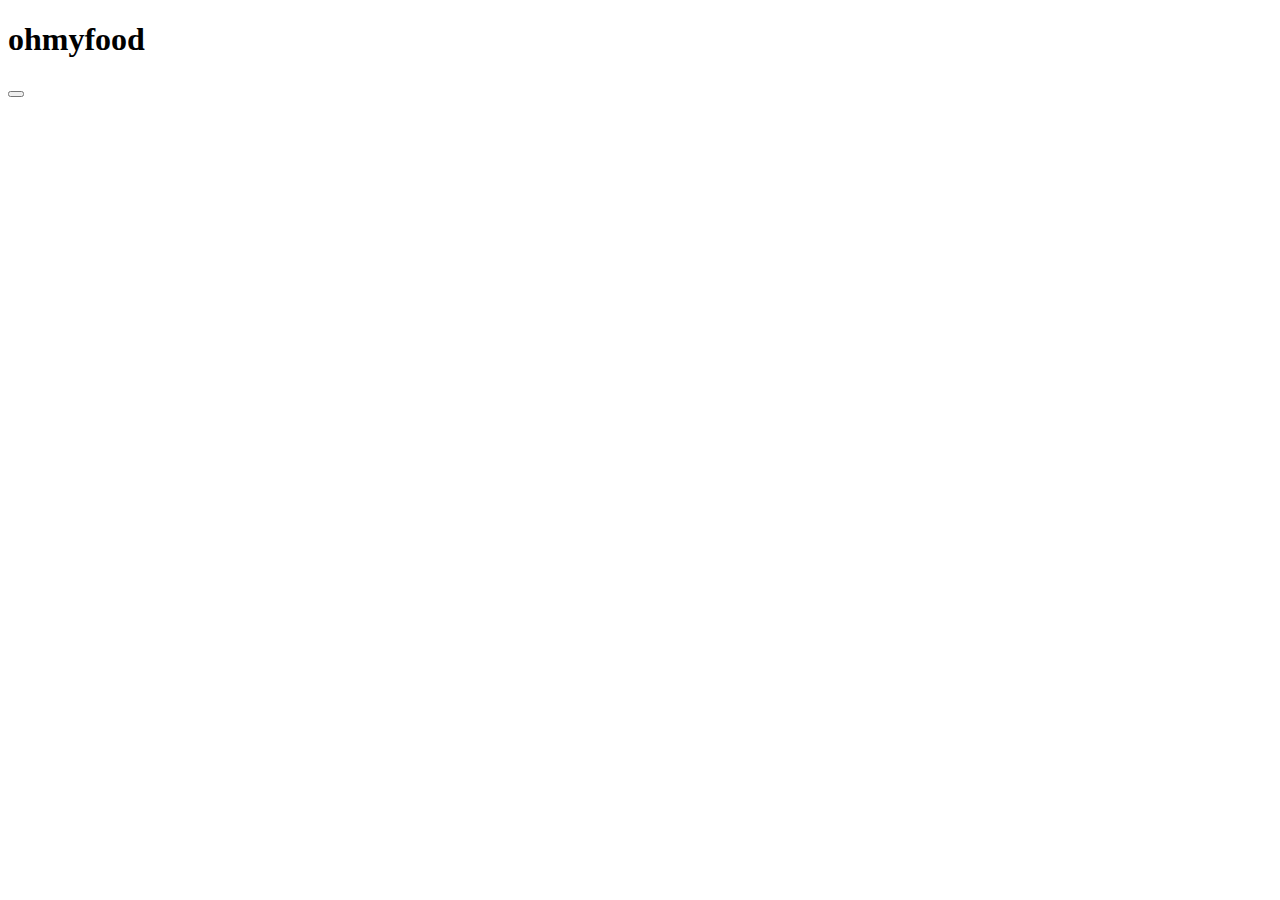
==== index.html @ e8a7b23d "Premier commit : - structure générale html - contenu <head>" ====
<!DOCTYPE html>
<html lang="fr">

<!--******************** HEAD ********************-->

<head>
    <meta charset="UTF-8">
    <meta name="viewport" content="width=device-width, initial-scale=1.0">
    <link href="styles.css" rel="stylesheet">
    <script src="https://kit.fontawesome.com/4f0b92638f.js" crossorigin="anonymous"></script>
    <title>Ohmyfood!</title>
</head>

<!--******************** BODY ********************-->

<body>

<!--******************** HEADER ********************-->

<header>
    <h1>ohmyfood</h1>
</header>

<!--******************** MAIN ********************-->

<main>

    <!--*************** Section menus ***************-->

    <section>

        <!--********** article first menu **********-->

        <article>

        </article>

        <!--********** article second menu **********-->

        <article>

        </article>

        <!--********** article third menu **********-->

        <article>

        </article>

        <!--********** article fourth menu **********-->

        <article>

        </article>

    </section>

    <!--*************** Aside ***************-->

    <aside>

        <!--********** button soon **********-->

        <button>

        </button>

    </aside>

</main>

<!--******************** FOOTER ********************-->

<footer>

    <!--*************** Button link terms ***************-->

    <a></a>

    <!--*************** Button link Contact ***************-->

    <a></a>

</footer>

</body>

</html>
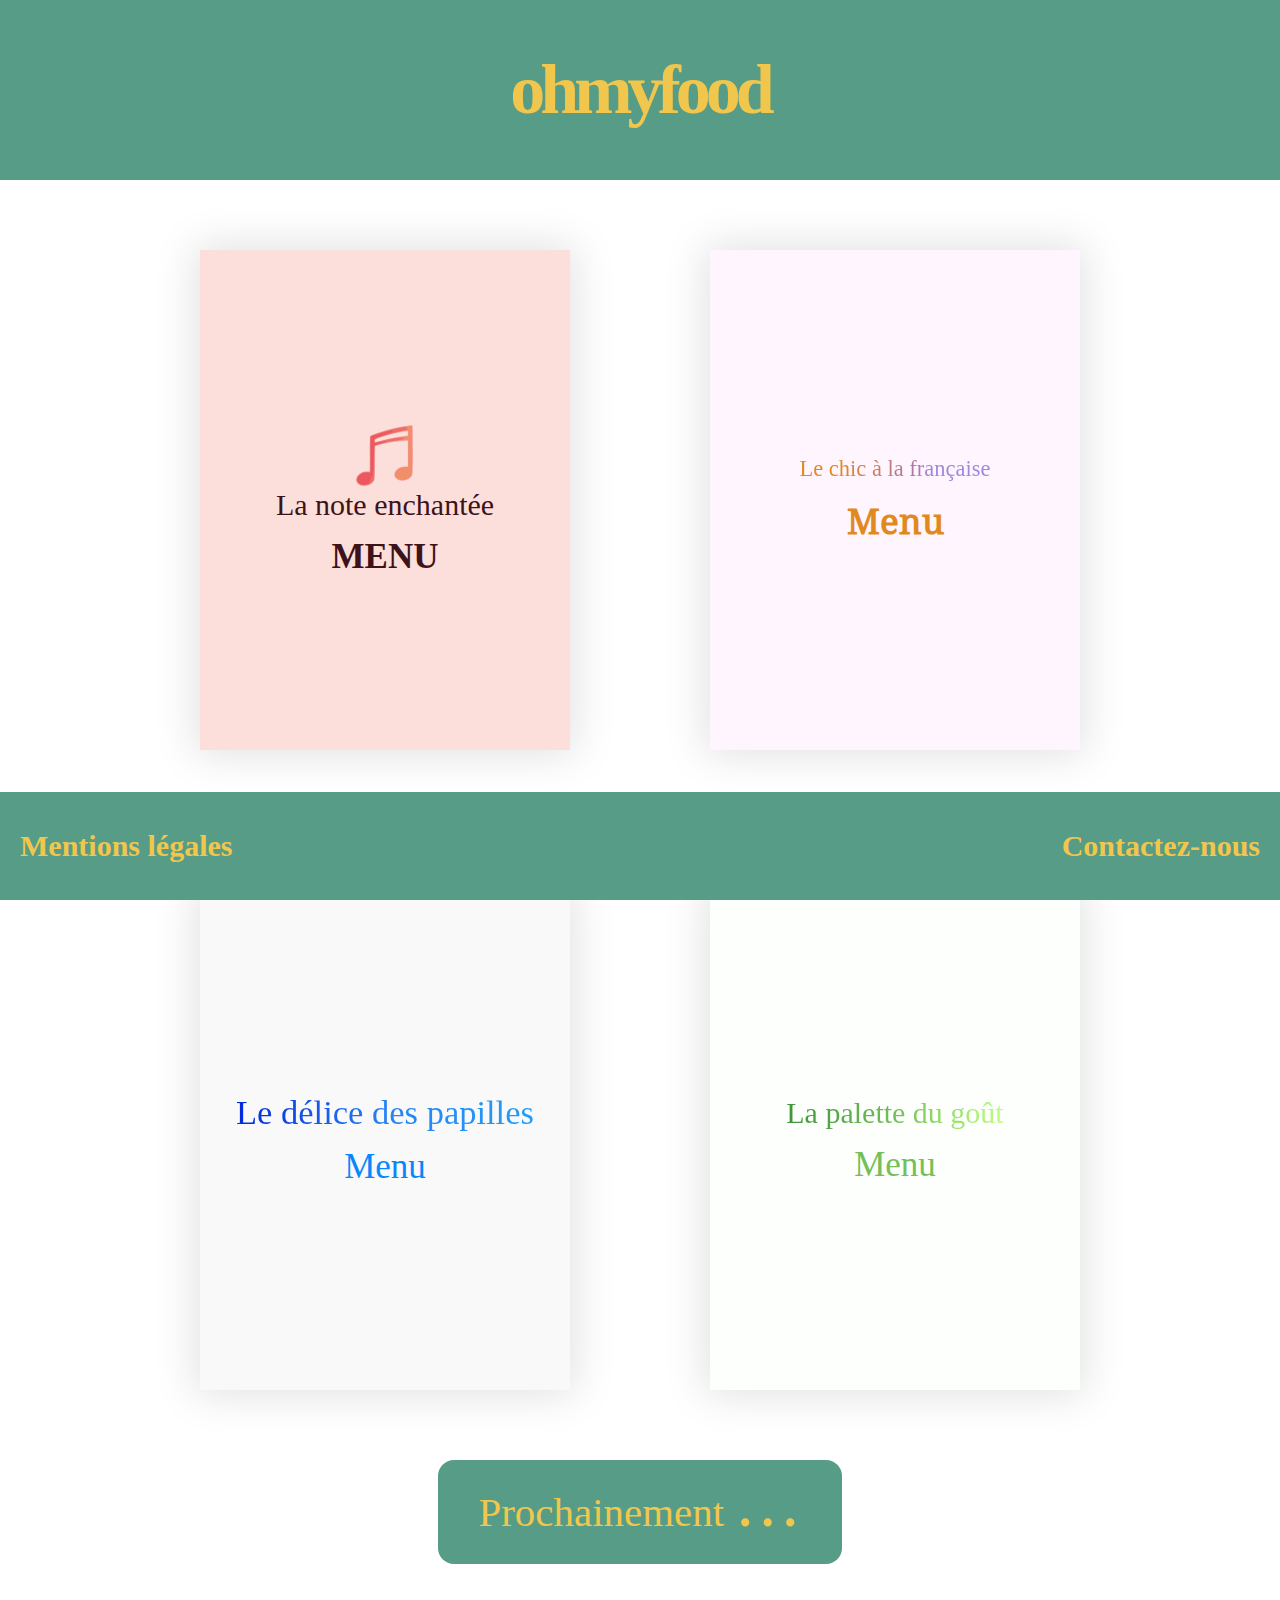
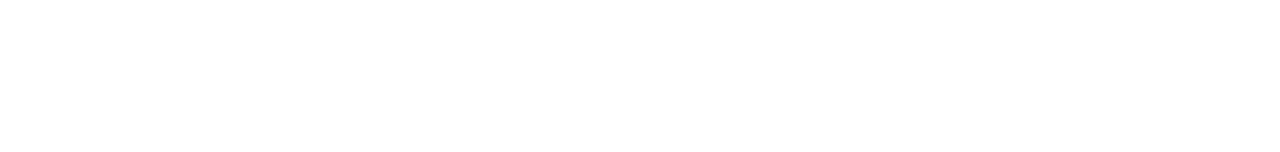
==== commit e1abd3d3: "changement nom de fichier : accueil en index.html" ====
--- a/index.html
+++ b/index.html
@@ -7,8 +7,7 @@
     <meta charset="UTF-8">
     <meta name="viewport" content="width=device-width, initial-scale=1.0">
     <link href="styles.css" rel="stylesheet">
-    <script src="https://kit.fontawesome.com/4f0b92638f.js" crossorigin="anonymous"></script>
-    <title>Ohmyfood!</title>
+    <title>Ohmyfood - Accueil</title>
 </head>
 
 <!--******************** BODY ********************-->
@@ -17,8 +16,10 @@
 
 <!--******************** HEADER ********************-->
 
-<header>
-    <h1>ohmyfood</h1>
+<header class="main-header">
+    <h1 >
+        <a href="index.html">ohmyfood</a>
+    </h1>
 </header>
 
 <!--******************** MAIN ********************-->
@@ -27,59 +28,77 @@
 
     <!--*************** Section menus ***************-->
 
-    <section>
+    <section id="menus">
 
-        <!--********** article first menu **********-->
+        <!--********** menu note **********-->
 
-        <article>
+        <div class="menus__menu-item item-note">
+            <div class="zoom">
+                <img class="icon-note" src="images/note.svg" alt="note">
+                <h2>
+                    <a href="menu1.html">La note enchantée</a>
+                </h2>
+                <p class="menus__menu-title title-note">Menu</p>
+            </div>
+        </div>
 
-        </article>
+        <!--********** menu chic **********-->
 
-        <!--********** article second menu **********-->
+        <div class="menus__menu-item item-chic">
+            <div class="zoom">
+                <h2>
+                    <a href="menu2.html">Le chic à la française</a>
+                </h2>
+                <p class="menus__menu-title title-chic">Menu</p>
+            </div>
+        </div>
 
-        <article>
+        <!--********** menu delice **********-->
 
-        </article>
+        <div class="menus__menu-item item-delice">
+            <div class="zoom">
+                <h2>
+                    <a href="menu3.html">Le délice des papilles</a>
+                </h2>
+                <p class="menus__menu-title title-delice">Menu</p>
+            </div>
+        </div>
 
-        <!--********** article third menu **********-->
+        <!--********** menu palette **********-->
 
-        <article>
-
-        </article>
-
-        <!--********** article fourth menu **********-->
-
-        <article>
-
-        </article>
+        <div class="menus__menu-item item-palette">
+            <div class="zoom">
+                <h2>
+                    <a href="menu4.html">La palette du goût</a>
+                </h2>
+                <p class="menus__menu-title title-palette">Menu</p>
+            </div>
+        </div>
 
     </section>
 
-    <!--*************** Aside ***************-->
+    <!--*************** Section soon ***************-->
 
-    <aside>
-
-        <!--********** button soon **********-->
-
-        <button>
-
-        </button>
-
-    </aside>
+    <section id="soon">
+        <h3>Prochainement</h3>
+        <span class="dots">.</span>
+        <span class="dots">.</span>
+        <span class="dots">.</span>
+    </section>
 
 </main>
 
 <!--******************** FOOTER ********************-->
 
-<footer>
+<footer class="main-footer">
 
     <!--*************** Button link terms ***************-->
 
-    <a></a>
+    <a href="mentions.html" class="footer__button terms">Mentions légales</a>
 
-    <!--*************** Button link Contact ***************-->
+    <!--*************** Button link contact ***************-->
 
-    <a></a>
+    <a href="mailto:babeth.lardiere@gmail.com" class="footer__button contact">Contactez-nous</a>
 
 </footer>
 
--- a/styles.css
+++ b/styles.css
@@ -0,0 +1,813 @@
+/******************** GENERAL ********************/
+
+* {
+    margin: 0;
+    padding: 0;
+    box-sizing: border-box;
+}
+
+/*************** fonts ***************/
+
+/* montserrat-regular - latin */
+@font-face {
+    font-family: "Montserrat";
+    font-style: normal;
+    font-weight: 400;
+    src: url("fonts/montserrat/montserrat-v14-latin-regular.eot"); /* IE9 Compat Modes */
+    src: local("Montserrat Regular"), local("Montserrat-Regular"),
+    url("fonts/montserrat/montserrat-v14-latin-regular.eot?#iefix") format("embedded-opentype"), /* IE6-IE8 */
+    url("fonts/montserrat/montserrat-v14-latin-regular.woff2") format("woff2"), /* Super Modern Browsers */
+    url("fonts/montserrat/montserrat-v14-latin-regular.woff") format("woff"), /* Modern Browsers */
+    url("fonts/montserrat/montserrat-v14-latin-regular.ttf") format("truetype"), /* Safari, Android, iOS */
+    url("fonts/montserrat/montserrat-v14-latin-regular.svg#Montserrat") format("svg"); /* Legacy iOS */
+}
+
+/* devonshire-regular - latin */
+@font-face {
+    font-family: "Devonshire";
+    font-style: normal;
+    font-weight: 400;
+    src: url('fonts/devonshire/devonshire-v8-latin-regular.eot');/* IE9 Compat Modes */
+    src: local("Devonshire-Regular"),
+    url("fonts/devonshire/devonshire-v8-latin-regular.eot?#iefix") format("embedded-opentype"), /*IE6-IE8*/
+    url("fonts/devonshire/devonshire-v8-latin-regular.woff2") format("woff2"), /* Super Modern Browsers */
+    url("fonts/devonshire/devonshire-v8-latin-regular.woff") format("woff"), /* Modern Browsers */
+    url("fonts/devonshire/devonshire-v8-latin-regular.ttf") format("truetype"), /* Safari, Android, iOS */
+    url("fonts/devonshire/devonshire-v8-latin-regular.svg#Devonshire") format("svg"); /* Legacy iOS */
+}
+
+/* croissant-one-regular - latin */
+@font-face {
+    font-family: "Croissant One";
+    font-style: normal;
+    font-weight: 400;
+    src: url("fonts/croissant-one/croissant-one-v7-latin-regular.eot"); /* IE9 Compat Modes */
+    src: local("Croissant One"), local('CroissantOne-Regular'),
+    url("fonts/croissant-one/croissant-one-v7-latin-regular.eot?#iefix") format("embedded-opentype"), /* IE6-IE8 */
+    url("fonts/croissant-one/croissant-one-v7-latin-regular.woff2") format("woff2"), /* Super Modern Browsers */
+    url("fonts/croissant-one/croissant-one-v7-latin-regular.woff") format("woff"), /* Modern Browsers */
+    url("fonts/croissant-one/croissant-one-v7-latin-regular.ttf") format("truetype"), /* Safari, Android, iOS */
+    url("fonts/croissant-one/croissant-one-v7-latin-regular.svg#CroissantOne") format("svg"); /* Legacy iOS */
+}
+
+/* noto-serif-regular - latin */
+@font-face {
+    font-family: 'Noto Serif';
+    font-style: normal;
+    font-weight: 400;
+    src: url('/fonts/noto-serif/noto-serif-v8-latin-regular.eot'); /* IE9 Compat Modes */
+    src: local('Noto Serif'), local('NotoSerif'),
+    url('/fonts/noto-serif/noto-serif-v8-latin-regular.eot?#iefix') format('embedded-opentype'), /* IE6-IE8 */
+    url('/fonts/noto-serif/noto-serif-v8-latin-regular.woff2') format('woff2'), /* Super Modern Browsers */
+    url('/fonts/noto-serif/noto-serif-v8-latin-regular.woff') format('woff'), /* Modern Browsers */
+    url('/fonts/noto-serif/noto-serif-v8-latin-regular.ttf') format('truetype'), /* Safari, Android, iOS */
+    url('/fonts/noto-serif/noto-serif-v8-latin-regular.svg#NotoSerif') format('svg'); /* Legacy iOS */
+}
+
+/* dancing-script-regular - latin */
+@font-face {
+    font-family: "Dancing Script";
+    font-style: normal;
+    font-weight: 400;
+    src: url("fonts/dancing-script/dancing-script-v14-latin-regular.eot"); /* IE9 Compat Modes */
+    src: local(""),
+    url("fonts/dancing-script/dancing-script-v14-latin-regular.eot?#iefix") format("embedded-opentype"), /* IE6-IE8 */
+    url("fonts/dancing-script/dancing-script-v14-latin-regular.woff2") format("woff2"), /* Super Modern Browsers */
+    url("fonts/dancing-script/dancing-script-v14-latin-regular.woff") format("woff"), /* Modern Browsers */
+    url("fonts/dancing-script/dancing-script-v14-latin-regular.ttf") format("truetype"), /* Safari, Android, iOS */
+    url("fonts/dancing-script/dancing-script-v14-latin-regular.svg#DancingScript") format("svg"); /* Legacy iOS */
+}
+
+/* kaushan-script-regular - latin */
+@font-face {
+    font-family: "Kaushan Script";
+    font-style: normal;
+    font-weight: 400;
+    src: url("fonts/kaushan-script/kaushan-script-v8-latin-regular.eot"); /* IE9 Compat Modes */
+    src: local("Kaushan Script"), local("KaushanScript-Regular"),
+    url("fonts/kaushan-script/kaushan-script-v8-latin-regular.eot?#iefix") format("embedded-opentype"), /* IE6-IE8 */
+    url("fonts/kaushan-script/kaushan-script-v8-latin-regular.woff2") format("woff2"), /* Super Modern Browsers */
+    url("fonts/kaushan-script/kaushan-script-v8-latin-regular.woff") format("woff"), /* Modern Browsers */
+    url("fonts/kaushan-script/kaushan-script-v8-latin-regular.ttf") format("truetype"), /* Safari, Android, iOS */
+    url("fonts/kaushan-script/kaushan-script-v8-latin-regular.svg#KaushanScript") format("svg"); /* Legacy iOS */
+}
+
+/******************** BODY ********************/
+
+body {
+    display: flex;
+    flex-direction: column;
+}
+
+.main-header, .main-footer, #soon {
+    font-family: Montserrat, serif;
+    background-color: #569C87;
+    color: #F1C64C;
+}
+
+/*************** links ***************/
+
+a {
+    text-decoration: none;
+}
+
+/*************** headings ***************/
+
+h1 {
+    font-size: 70px;
+    letter-spacing: -5px;
+}
+
+h1 a {
+    color: #F1C64C;
+}
+
+h2 {
+    font-weight: normal;
+}
+
+h3 {
+    font-weight: normal;
+}
+
+h4 {
+    font-size: 22px;
+    text-align: center;
+}
+
+h4::after {
+    display: block;
+    content:"";
+    width: 0;
+    height: 2px;
+    visibility: hidden;
+    transition: all 0.3s ease-in-out;
+}
+
+h4:hover::after {
+    visibility: visible;
+    width: 100%;
+}
+
+/******************** HEADER ********************/
+
+.main-header {
+    min-height: 20vh;
+    display: flex;
+    align-items: center;
+    justify-content: center;
+}
+
+/******************** MAIN ********************/
+
+main {
+    display: flex;
+    flex-direction: column;
+    align-items: center;
+    justify-content: center;
+}
+
+/*************** Section menus ***************/
+
+#menus {
+    display: flex;
+    flex-wrap: wrap;
+    justify-content: center;
+    padding: 30px;
+    width: 80%;
+}
+
+.menus__menu-item {
+    box-shadow: 0 0 40px 5px #E2E2E2;
+    width: 370px;
+    height: 500px;
+    margin: 40px;
+    display: flex;
+    flex-direction: column;
+    justify-content: center;
+    align-items: center;
+}
+
+.zoom {
+    display: flex;
+    flex-direction: column;
+    justify-content: center;
+    align-items: center;
+    transition-duration: 1.5s;
+    opacity: 1;
+}
+
+.zoom:hover {
+    transform: scale(1.3);
+    opacity: 0.3;
+}
+
+.menus__menu-title {
+    margin-top: 15px;
+    font-family: "Segoe Print", serif;
+    font-size: 35px;
+}
+
+/********** menu note **********/
+
+.icon-note {
+    width: 30%;
+}
+.item-note {
+    font-family: Devonshire, serif;
+    font-size: 20px;
+    color: #3D1319;
+    background-color: #FCDFDB;
+}
+
+.item-note a {
+    color: #3D1319;
+}
+
+.title-note {
+    text-transform: uppercase;
+    font-weight: bold;
+}
+
+/********** menu chic **********/
+
+.item-chic {
+    font-family: "Croissant One", serif;
+    font-weight: bold;
+    color: #E1891D;
+    font-size: 15px;
+    background-color: #FFF5FE;
+}
+
+.item-chic h2 {
+    background: -webkit-linear-gradient(left top, #E1891D 20%, #AF77A5 60%, #A086DE 70%);
+    -webkit-background-clip: text;
+    -webkit-text-fill-color: transparent;
+}
+
+.title-chic {
+    font-family: "Noto Serif", serif;
+}
+
+/********** menu delice **********/
+
+.item-delice {
+    font-family: "Dancing Script", serif;
+    font-size: 23px;
+    background-color: #F9F9F9;
+    color: #0887FB;
+}
+
+.item-delice h2 {
+    background: -webkit-linear-gradient(left, #0228DD, #2782F2, #229DF9);
+    -webkit-background-clip: text;
+    -webkit-text-fill-color: transparent;
+}
+
+/********** menu palette **********/
+
+.item-palette {
+    font-family: "Kaushan Script", serif;
+    font-size: 20px;
+    background-color: #FDFFFD;
+    color: #73C058;
+}
+
+.item-palette h2 {
+    background: -webkit-linear-gradient(left, #3F933A, #73C058, #BEFF7F);
+    -webkit-background-clip: text;
+    -webkit-text-fill-color: transparent;
+}
+
+/*************** Section soon ***************/
+
+#soon {
+    display: flex;
+    font-size: 35px;
+    padding: 20px 40px;
+    justify-content: center;
+    align-items: center;
+    border-radius: 16px;
+}
+
+#soon h3 {
+    padding-right: 10px;
+}
+
+.dots {
+    font-size: 50px;
+    margin-bottom: 6px;
+    padding-left: 5px;
+    padding-right: 5px;
+
+    animation-name: bounce;
+    animation-duration: 1.5s;
+    animation-iteration-count: infinite;
+    animation-timing-function: linear;
+}
+
+.dots:nth-child(3) {
+    animation-delay: 0.3s;
+}
+
+.dots:nth-child(4) {
+    animation-delay: 0.6s;
+}
+
+@keyframes bounce {
+    0% {
+        transform: scale(1,1)
+        translateY(0);
+    }
+    10% {
+        transform: scale(1.1, 0.9)
+        translateY(0);
+    }
+    30% {
+        transform: scale(0.9,1.1)
+        translateY(-15px);
+    }
+    60% {
+        transform: scale(1.05, 0.95)
+        translateY(0);
+    }
+    70% {
+        transform: scale(1,1)
+        translateY(0);
+    }
+    95% {
+        transform: scale(1.1, 0.9)
+        translateY(0);
+    }
+    100% {
+        transform: scale(1.05,0.95)
+        translateY(0);
+    }
+}
+
+/******************** FOOTER ********************/
+
+.main-footer {
+    min-height: 12vh;
+    display: flex;
+    justify-content: space-between;
+    align-items: center;
+    position: sticky;
+    bottom:0;
+    padding-left: 20px;
+    padding-right: 20px;
+    margin-top: 80px;
+}
+
+.footer__button {
+    color: #F1C64C;
+    font-size: 30px;
+    font-weight: bold;
+}
+
+.footer__button:hover {
+    animation: wiggle 100ms ease-in-out 8 alternate;
+}
+
+@keyframes wiggle {
+    from {
+        transform: rotate(-3deg);
+        transform-origin: center;
+    }
+    to {
+        transform: rotate(3deg);
+    }
+}
+
+/******************** DETAILED MENUS ********************/
+
+.menu__menu-main-heading {
+    font-family: Montserrat, serif;
+    font-size: 40px;
+    font-weight: bold;
+    padding-top: 35px;
+    padding-bottom: 25px;
+}
+
+.menu__menu-details-title {
+    display: flex;
+    justify-content: space-between;
+}
+
+/*************** Header detailed menus ***************/
+
+.menu__menu-heading-top {
+    display: flex;
+    flex-direction: column;
+    align-items: center;
+    /*padding-top: 85px;*/
+    padding-bottom: 65px;
+}
+
+/********** header menu note **********/
+
+header .icon-note {
+    width: 80px;
+}
+.top-note h3 {
+    font-family: Devonshire, serif;
+    font-size: 50px;
+}
+
+/********** header menu chic **********/
+
+.top-chic {
+    font-family: "Croissant One", serif;
+    font-size: 45px;
+    background: -webkit-linear-gradient(left top, #E1891D 20%, #AF77A5 60%, #A086DE 70%);
+    -webkit-background-clip: text;
+    -webkit-text-fill-color: transparent;
+}
+
+/********** header menu delice **********/
+
+.top-delice {
+    font-family: "Dancing Script", serif;
+    font-size: 70px;
+    background: -webkit-linear-gradient(left, #0228DD, #2782F2, #229DF9);
+    -webkit-background-clip: text;
+    -webkit-text-fill-color: transparent;
+}
+
+/********** header menu palette **********/
+
+.top-palette {
+    font-family: "Kaushan Script", serif;
+    font-size: 65px;
+    background: -webkit-linear-gradient(left, #3F933A, #73C058, #BEFF7F);
+    -webkit-background-clip: text;
+    -webkit-text-fill-color: transparent;
+}
+
+/*************** Section detailed menus ***************/
+
+.menu__menu-details {
+    display: flex;
+    flex-direction: column;
+    box-shadow: 0 0 35px 10px #E2E2E2;
+    font-family: "Segoe Print", serif;
+    font-size: 20px;
+    width: 60%;
+    padding-top: 80px;
+    padding-bottom: 80px;
+}
+
+.menu__menu-details-title {
+    padding-top: 15px;
+    padding-bottom: 40px;
+}
+
+.menu__menu-choice {
+    padding-bottom: 30px;
+}
+
+.menu__menu-details p {
+    display: flex;
+    justify-content: space-between;
+    font-size: 18px;
+    padding-bottom: 20px;
+    padding-right: 70px;
+    padding-left: 70px;
+}
+
+span {
+    font-size: 20px;
+    font-weight: bold;
+}
+
+/********** detailed menu note **********/
+
+.details-note {
+    background-color: #FCDFDB;
+    color: #3D1319;
+}
+
+.line-left-note {
+    padding-left: 70px;
+}
+
+.line-right-note {
+    padding-right: 70px;
+}
+
+.details-note h4::after {
+    background-color: #3D1319;
+}
+
+.dessert-note h4::after {
+    height: 7%;
+}
+
+/********** detailed menu chic **********/
+
+.details-chic {
+    font-family: "Noto Serif", serif;
+    background-color: #FFF5FE;
+}
+
+.line-left-chic {
+    padding-left: 15px;
+    width: 33%;
+}
+
+.line-right-chic {
+    padding-right: 15px;
+    width: 33%;
+}
+
+.details-chic p {
+    font-size: 20px;
+    padding-bottom: 20px;
+}
+
+.details-chic h4::after {
+    height: 8%;
+}
+
+.starter-chic {
+    color: #E1891D;
+}
+
+.starter-chic h4::after {
+    background-color: #E1891D;
+}
+
+.dish-chic {
+    color: #AF77A5;
+}
+
+.dish-chic h4::after {
+    background-color: #AF77A5;
+}
+
+.dessert-chic {
+    color: #A086DE;
+}
+
+.dessert-chic h4::after {
+    background-color: #A086DE;
+}
+
+/********** detailed menu delice **********/
+
+.details-delice {
+    background-color: #EDEFEF;
+}
+
+.line-left-delice {
+    padding-left: 30px;
+    width: 33%;
+}
+
+.line-right-delice {
+    padding-right: 30px;
+    width: 33%;
+}
+
+.starter-delice h4::after {
+    background-color: #0228DD;
+    height: 3px;
+}
+
+.dish-delice h4::after {
+    background-color: #2782F2;
+    height: 3px;
+}
+
+.dessert-delice h4::after {
+    background-color: #229DF9;
+    height: 3px;
+}
+
+/********** detailed menu palette **********/
+
+.details-palette {
+    background-color: #FDFFFD;
+}
+
+.line-left-palette {
+    padding-left: 30px;
+    width: 35%;
+}
+
+.line-right-palette {
+    padding-right: 30px;
+    width: 35%;
+}
+
+.starter-palette h4::after {
+    background-color: #3F933A ;
+    height: 3px;
+}
+
+.dish-palette h4::after {
+    background-color: #73C058 ;
+    height: 3px;
+}
+
+.dessert-palette h4::after {
+    background-color: #BEFF7F;
+    height: 7%;
+}
+
+/*************** Footer detailed menus ***************/
+
+.menu__menu-heading-bottom {
+    display: flex;
+    justify-content: center;
+    padding: 40px;
+}
+
+/********** footer menu note **********/
+
+footer .icon-note {
+    width: 60px;
+    padding-right: 10px;
+}
+
+.bottom-note h3 {
+    font-family: Devonshire, serif;
+    font-size: 40px;
+}
+
+/******************** TERMS ********************/
+
+#terms {
+    width: 80%;
+    font-family: Montserrat, serif ;
+    font-size: 20px;
+    line-height: 1.5;
+}
+
+#terms h2 {
+    font-weight: bold;
+    text-align: center;
+    padding-top: 30px;
+    padding-bottom: 30px;
+}
+
+#terms h2::after {
+    content:"";
+    display: block;
+    width: 0;
+    height: 2px;
+    visibility: hidden;
+    transition: all 0.3s ease-in-out;
+}
+
+#terms h2:hover::after {
+    width: 100%;
+    visibility: visible;
+    background-color: #569C87;
+}
+
+
+/******************** MEDIA QUERIES ********************/
+
+
+/*************** Extra Small Devices ***************/
+
+@media screen and (max-width: 320px) {
+
+    h1 {
+        font-size: 50px;
+    }
+
+    #menus {
+        width: 100%;
+        padding-left: 20px;
+        padding-right: 20px;
+    }
+
+    .menus__menu-item {
+        margin: 0 0 30px;
+        height: 380px;
+    }
+
+    .zoom:hover {
+        transform: scale(1.1);
+    }
+
+    #soon {
+        width: 270px;
+        font-size: 20px;
+        padding-top: 5px;
+        padding-bottom: 5px;
+    }
+
+    .dots {
+        font-size: 25px;
+    }
+
+    .main-footer {
+        margin-top: 60px;
+        padding-left: 10px;
+        padding-right: 10px;
+    }
+
+    .footer__button {
+        font-size: 16px;
+    }
+}
+
+/*************** Small Devices ***************/
+
+@media screen and (min-width: 321px) and (max-width: 767px) {
+
+    h1 {
+        font-size: 60px;
+    }
+
+    .menus__menu-item {
+        margin: 20px 0;
+    }
+
+    .zoom:hover {
+        transform: scale(1.2);
+    }
+
+    #soon {
+        width: 300px;
+        font-size: 20px;
+        padding-top: 5px;
+        padding-bottom: 5px;
+    }
+
+    .dots {
+        font-size: 25px;
+    }
+
+    .main-footer {
+        margin-top: 40px;
+        padding-left: 10px;
+        padding-right: 10px;
+    }
+
+    .footer__button {
+        font-size: 18px;
+    }
+}
+
+/*************** Medium Devices ***************/
+
+@media screen and (min-width: 768px) and (max-width: 991px) {
+
+    h1 {
+        font-size: 80px;
+    }
+
+    #soon {
+        margin-top: 10px;
+    }
+
+    .main-footer {
+        padding-left: 30px;
+        padding-right: 30px;
+    }
+
+    .footer__button {
+        font-size: 35px;
+    }
+
+}
+
+/*************** Large Devices ***************/
+
+@media screen and (max-width: 1199px) {
+
+    #menus {
+        width: 100%;
+        padding-left: 20px;
+        padding-right: 20px;
+    }
+
+    #soon {
+        padding-top: 0;
+        padding-bottom: 0;
+    }
+}
+
+/*************** Extra Large Devices ***************/
+
+@media screen and (min-width: 1200px) {
+
+    #menus {
+        width: 100%;
+        padding: 0;
+    }
+
+    .menus__menu-item {
+        margin: 70px;
+    }
+}
+
+
+
+
+
+
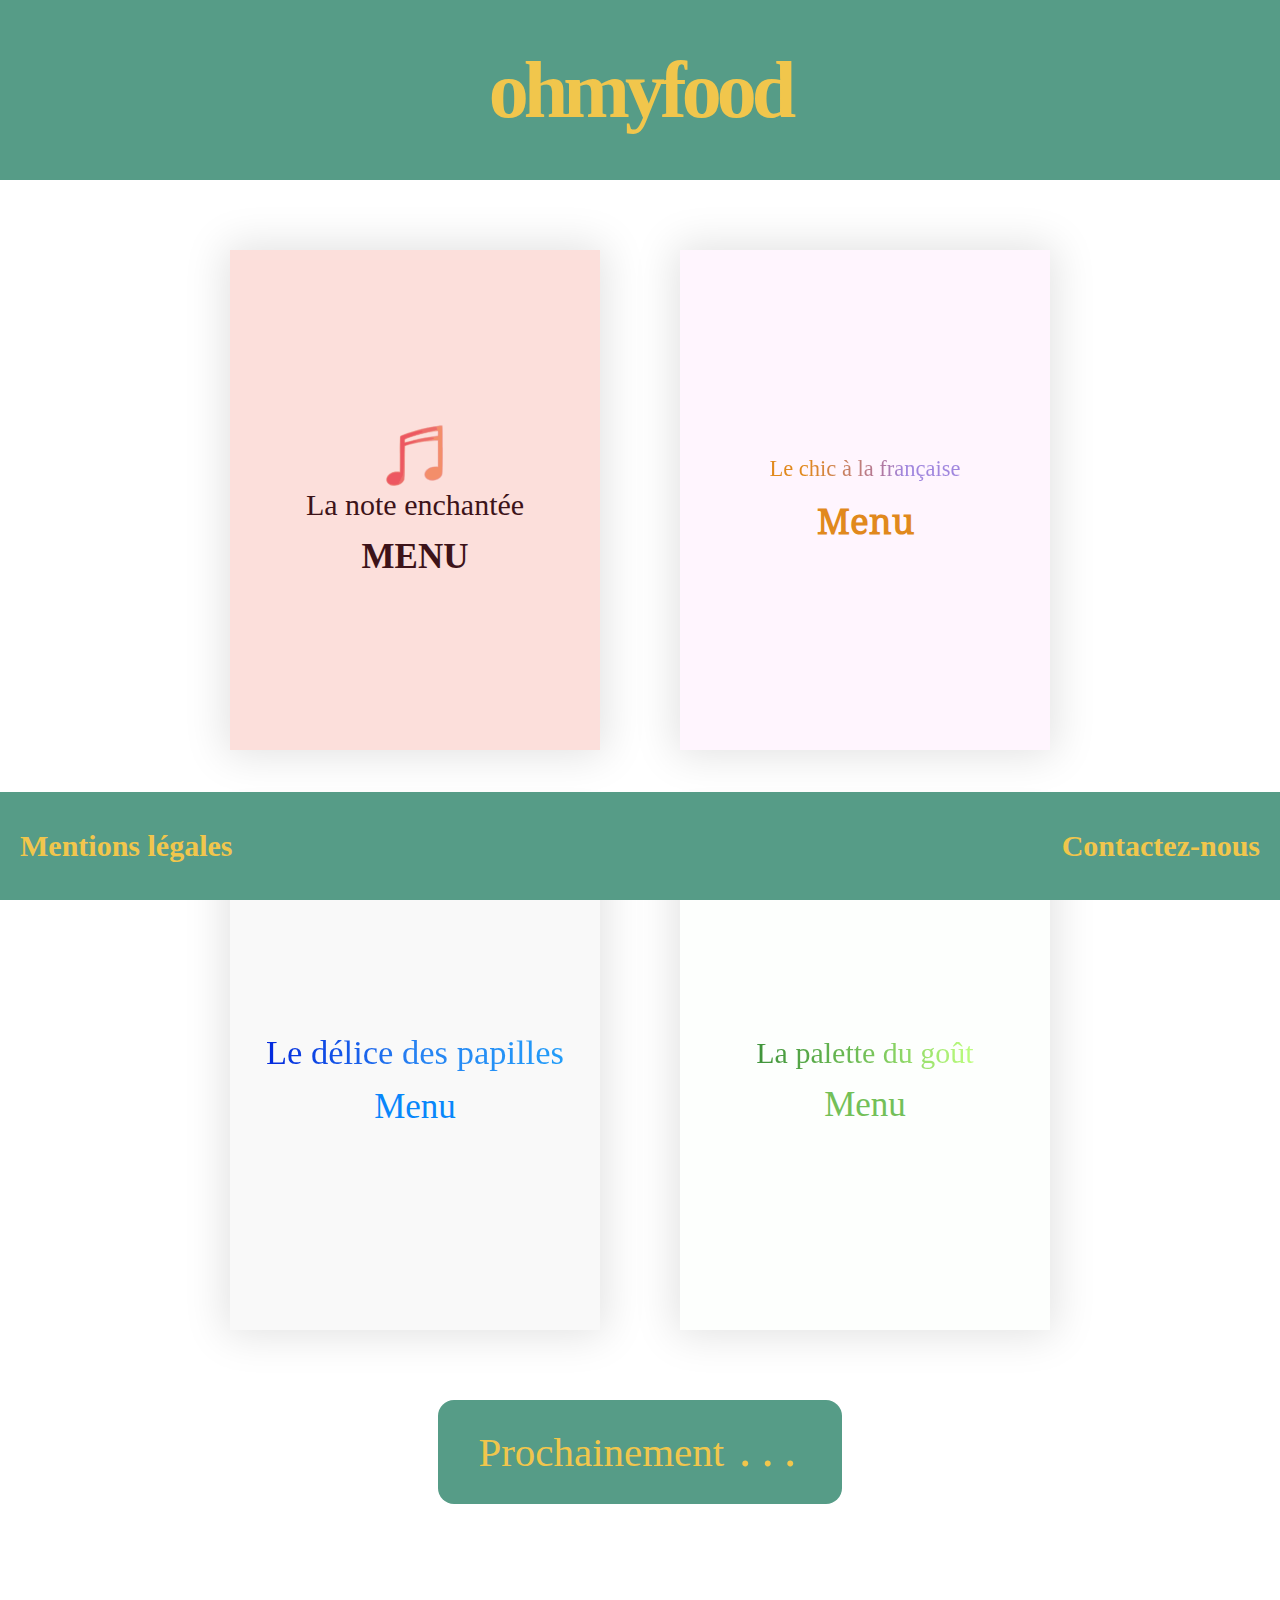
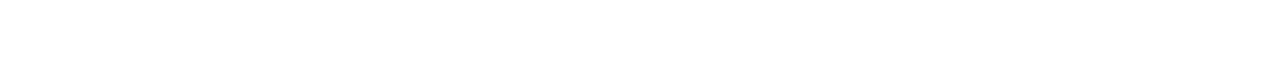
==== commit aebb4366: "Merge branch 'footer'" ====
--- a/index.html
+++ b/index.html
@@ -32,48 +32,40 @@
 
         <!--********** menu note **********-->
 
-        <div class="menus__menu-item item-note">
+        <a class="menus__menu-item item-note" href="menu1.html">
             <div class="zoom">
                 <img class="icon-note" src="images/note.svg" alt="note">
-                <h2>
-                    <a href="menu1.html">La note enchantée</a>
-                </h2>
+                <h2>La note enchantée</h2>
                 <p class="menus__menu-title title-note">Menu</p>
             </div>
-        </div>
+        </a>
 
         <!--********** menu chic **********-->
 
-        <div class="menus__menu-item item-chic">
+        <a class="menus__menu-item item-chic" href="menu2.html">
             <div class="zoom">
-                <h2>
-                    <a href="menu2.html">Le chic à la française</a>
-                </h2>
+                <h2>Le chic à la française</h2>
                 <p class="menus__menu-title title-chic">Menu</p>
             </div>
-        </div>
+        </a>
 
         <!--********** menu delice **********-->
 
-        <div class="menus__menu-item item-delice">
+        <a class="menus__menu-item item-delice" href="menu3.html">
             <div class="zoom">
-                <h2>
-                    <a href="menu3.html">Le délice des papilles</a>
-                </h2>
+                <h2>Le délice des papilles</h2>
                 <p class="menus__menu-title title-delice">Menu</p>
             </div>
-        </div>
+        </a>
 
         <!--********** menu palette **********-->
 
-        <div class="menus__menu-item item-palette">
+        <a class="menus__menu-item item-palette" href="menu4.html">
             <div class="zoom">
-                <h2>
-                    <a href="menu4.html">La palette du goût</a>
-                </h2>
+                <h2>La palette du goût</h2>
                 <p class="menus__menu-title title-palette">Menu</p>
             </div>
-        </div>
+        </a>
 
     </section>
 
@@ -90,11 +82,15 @@
 
 <!--******************** FOOTER ********************-->
 
-<footer class="main-footer">
+<footer>
 
     <!--*************** Button link terms ***************-->
 
     <a href="mentions.html" class="footer__button terms">Mentions légales</a>
+
+    <!--*************** Separator ***************-->
+
+    <hr>
 
     <!--*************** Button link contact ***************-->
 
--- a/styles.css
+++ b/styles.css
@@ -15,11 +15,7 @@
     font-weight: 400;
     src: url("fonts/montserrat/montserrat-v14-latin-regular.eot"); /* IE9 Compat Modes */
     src: local("Montserrat Regular"), local("Montserrat-Regular"),
-    url("fonts/montserrat/montserrat-v14-latin-regular.eot?#iefix") format("embedded-opentype"), /* IE6-IE8 */
-    url("fonts/montserrat/montserrat-v14-latin-regular.woff2") format("woff2"), /* Super Modern Browsers */
-    url("fonts/montserrat/montserrat-v14-latin-regular.woff") format("woff"), /* Modern Browsers */
-    url("fonts/montserrat/montserrat-v14-latin-regular.ttf") format("truetype"), /* Safari, Android, iOS */
-    url("fonts/montserrat/montserrat-v14-latin-regular.svg#Montserrat") format("svg"); /* Legacy iOS */
+    url("fonts/montserrat/montserrat-v14-latin-regular.eot?#iefix") format("embedded-opentype"), /* IE6-IE8 */ url("fonts/montserrat/montserrat-v14-latin-regular.woff2") format("woff2"), /* Super Modern Browsers */ url("fonts/montserrat/montserrat-v14-latin-regular.woff") format("woff"), /* Modern Browsers */ url("fonts/montserrat/montserrat-v14-latin-regular.ttf") format("truetype"), /* Safari, Android, iOS */ url("fonts/montserrat/montserrat-v14-latin-regular.svg#Montserrat") format("svg"); /* Legacy iOS */
 }
 
 /* devonshire-regular - latin */
@@ -29,11 +25,7 @@
     font-weight: 400;
     src: url('fonts/devonshire/devonshire-v8-latin-regular.eot');/* IE9 Compat Modes */
     src: local("Devonshire-Regular"),
-    url("fonts/devonshire/devonshire-v8-latin-regular.eot?#iefix") format("embedded-opentype"), /*IE6-IE8*/
-    url("fonts/devonshire/devonshire-v8-latin-regular.woff2") format("woff2"), /* Super Modern Browsers */
-    url("fonts/devonshire/devonshire-v8-latin-regular.woff") format("woff"), /* Modern Browsers */
-    url("fonts/devonshire/devonshire-v8-latin-regular.ttf") format("truetype"), /* Safari, Android, iOS */
-    url("fonts/devonshire/devonshire-v8-latin-regular.svg#Devonshire") format("svg"); /* Legacy iOS */
+    url("fonts/devonshire/devonshire-v8-latin-regular.eot?#iefix") format("embedded-opentype"), /*IE6-IE8*/ url("fonts/devonshire/devonshire-v8-latin-regular.woff2") format("woff2"), /* Super Modern Browsers */ url("fonts/devonshire/devonshire-v8-latin-regular.woff") format("woff"), /* Modern Browsers */ url("fonts/devonshire/devonshire-v8-latin-regular.ttf") format("truetype"), /* Safari, Android, iOS */ url("fonts/devonshire/devonshire-v8-latin-regular.svg#Devonshire") format("svg"); /* Legacy iOS */
 }
 
 /* croissant-one-regular - latin */
@@ -43,11 +35,7 @@
     font-weight: 400;
     src: url("fonts/croissant-one/croissant-one-v7-latin-regular.eot"); /* IE9 Compat Modes */
     src: local("Croissant One"), local('CroissantOne-Regular'),
-    url("fonts/croissant-one/croissant-one-v7-latin-regular.eot?#iefix") format("embedded-opentype"), /* IE6-IE8 */
-    url("fonts/croissant-one/croissant-one-v7-latin-regular.woff2") format("woff2"), /* Super Modern Browsers */
-    url("fonts/croissant-one/croissant-one-v7-latin-regular.woff") format("woff"), /* Modern Browsers */
-    url("fonts/croissant-one/croissant-one-v7-latin-regular.ttf") format("truetype"), /* Safari, Android, iOS */
-    url("fonts/croissant-one/croissant-one-v7-latin-regular.svg#CroissantOne") format("svg"); /* Legacy iOS */
+    url("fonts/croissant-one/croissant-one-v7-latin-regular.eot?#iefix") format("embedded-opentype"), /* IE6-IE8 */ url("fonts/croissant-one/croissant-one-v7-latin-regular.woff2") format("woff2"), /* Super Modern Browsers */ url("fonts/croissant-one/croissant-one-v7-latin-regular.woff") format("woff"), /* Modern Browsers */ url("fonts/croissant-one/croissant-one-v7-latin-regular.ttf") format("truetype"), /* Safari, Android, iOS */ url("fonts/croissant-one/croissant-one-v7-latin-regular.svg#CroissantOne") format("svg"); /* Legacy iOS */
 }
 
 /* noto-serif-regular - latin */
@@ -57,11 +45,7 @@
     font-weight: 400;
     src: url('/fonts/noto-serif/noto-serif-v8-latin-regular.eot'); /* IE9 Compat Modes */
     src: local('Noto Serif'), local('NotoSerif'),
-    url('/fonts/noto-serif/noto-serif-v8-latin-regular.eot?#iefix') format('embedded-opentype'), /* IE6-IE8 */
-    url('/fonts/noto-serif/noto-serif-v8-latin-regular.woff2') format('woff2'), /* Super Modern Browsers */
-    url('/fonts/noto-serif/noto-serif-v8-latin-regular.woff') format('woff'), /* Modern Browsers */
-    url('/fonts/noto-serif/noto-serif-v8-latin-regular.ttf') format('truetype'), /* Safari, Android, iOS */
-    url('/fonts/noto-serif/noto-serif-v8-latin-regular.svg#NotoSerif') format('svg'); /* Legacy iOS */
+    url('/fonts/noto-serif/noto-serif-v8-latin-regular.eot?#iefix') format('embedded-opentype'), /* IE6-IE8 */ url('/fonts/noto-serif/noto-serif-v8-latin-regular.woff2') format('woff2'), /* Super Modern Browsers */ url('/fonts/noto-serif/noto-serif-v8-latin-regular.woff') format('woff'), /* Modern Browsers */ url('/fonts/noto-serif/noto-serif-v8-latin-regular.ttf') format('truetype'), /* Safari, Android, iOS */ url('/fonts/noto-serif/noto-serif-v8-latin-regular.svg#NotoSerif') format('svg'); /* Legacy iOS */
 }
 
 /* dancing-script-regular - latin */
@@ -71,11 +55,7 @@
     font-weight: 400;
     src: url("fonts/dancing-script/dancing-script-v14-latin-regular.eot"); /* IE9 Compat Modes */
     src: local(""),
-    url("fonts/dancing-script/dancing-script-v14-latin-regular.eot?#iefix") format("embedded-opentype"), /* IE6-IE8 */
-    url("fonts/dancing-script/dancing-script-v14-latin-regular.woff2") format("woff2"), /* Super Modern Browsers */
-    url("fonts/dancing-script/dancing-script-v14-latin-regular.woff") format("woff"), /* Modern Browsers */
-    url("fonts/dancing-script/dancing-script-v14-latin-regular.ttf") format("truetype"), /* Safari, Android, iOS */
-    url("fonts/dancing-script/dancing-script-v14-latin-regular.svg#DancingScript") format("svg"); /* Legacy iOS */
+    url("fonts/dancing-script/dancing-script-v14-latin-regular.eot?#iefix") format("embedded-opentype"), /* IE6-IE8 */ url("fonts/dancing-script/dancing-script-v14-latin-regular.woff2") format("woff2"), /* Super Modern Browsers */ url("fonts/dancing-script/dancing-script-v14-latin-regular.woff") format("woff"), /* Modern Browsers */ url("fonts/dancing-script/dancing-script-v14-latin-regular.ttf") format("truetype"), /* Safari, Android, iOS */ url("fonts/dancing-script/dancing-script-v14-latin-regular.svg#DancingScript") format("svg"); /* Legacy iOS */
 }
 
 /* kaushan-script-regular - latin */
@@ -85,11 +65,7 @@
     font-weight: 400;
     src: url("fonts/kaushan-script/kaushan-script-v8-latin-regular.eot"); /* IE9 Compat Modes */
     src: local("Kaushan Script"), local("KaushanScript-Regular"),
-    url("fonts/kaushan-script/kaushan-script-v8-latin-regular.eot?#iefix") format("embedded-opentype"), /* IE6-IE8 */
-    url("fonts/kaushan-script/kaushan-script-v8-latin-regular.woff2") format("woff2"), /* Super Modern Browsers */
-    url("fonts/kaushan-script/kaushan-script-v8-latin-regular.woff") format("woff"), /* Modern Browsers */
-    url("fonts/kaushan-script/kaushan-script-v8-latin-regular.ttf") format("truetype"), /* Safari, Android, iOS */
-    url("fonts/kaushan-script/kaushan-script-v8-latin-regular.svg#KaushanScript") format("svg"); /* Legacy iOS */
+    url("fonts/kaushan-script/kaushan-script-v8-latin-regular.eot?#iefix") format("embedded-opentype"), /* IE6-IE8 */ url("fonts/kaushan-script/kaushan-script-v8-latin-regular.woff2") format("woff2"), /* Super Modern Browsers */ url("fonts/kaushan-script/kaushan-script-v8-latin-regular.woff") format("woff"), /* Modern Browsers */ url("fonts/kaushan-script/kaushan-script-v8-latin-regular.ttf") format("truetype"), /* Safari, Android, iOS */ url("fonts/kaushan-script/kaushan-script-v8-latin-regular.svg#KaushanScript") format("svg"); /* Legacy iOS */
 }
 
 /******************** BODY ********************/
@@ -99,7 +75,7 @@
     flex-direction: column;
 }
 
-.main-header, .main-footer, #soon {
+.main-header, footer, #soon {
     font-family: Montserrat, serif;
     background-color: #569C87;
     color: #F1C64C;
@@ -114,7 +90,7 @@
 /*************** headings ***************/
 
 h1 {
-    font-size: 70px;
+    font-size: 80px;
     letter-spacing: -5px;
 }
 
@@ -137,7 +113,7 @@
 
 h4::after {
     display: block;
-    content:"";
+    content: "";
     width: 0;
     height: 2px;
     visibility: hidden;
@@ -213,6 +189,7 @@
 .icon-note {
     width: 30%;
 }
+
 .item-note {
     font-family: Devonshire, serif;
     font-size: 20px;
@@ -288,6 +265,7 @@
     justify-content: center;
     align-items: center;
     border-radius: 16px;
+    margin-bottom: 70px;
 }
 
 #soon h3 {
@@ -316,47 +294,39 @@
 
 @keyframes bounce {
     0% {
-        transform: scale(1,1)
-        translateY(0);
+        transform: scale(1, 1) translateY(0);
     }
     10% {
-        transform: scale(1.1, 0.9)
-        translateY(0);
+        transform: scale(1.1, 0.9) translateY(0);
     }
     30% {
-        transform: scale(0.9,1.1)
-        translateY(-15px);
+        transform: scale(0.9, 1.1) translateY(-0.3em);
     }
     60% {
-        transform: scale(1.05, 0.95)
-        translateY(0);
+        transform: scale(1.05, 0.95) translateY(0);
     }
     70% {
-        transform: scale(1,1)
-        translateY(0);
+        transform: scale(1, 1) translateY(0);
     }
     95% {
-        transform: scale(1.1, 0.9)
-        translateY(0);
+        transform: scale(1.1, 0.9) translateY(0);
     }
     100% {
-        transform: scale(1.05,0.95)
-        translateY(0);
+        transform: scale(1.05, 0.95) translateY(0);
     }
 }
 
 /******************** FOOTER ********************/
 
-.main-footer {
+footer {
     min-height: 12vh;
     display: flex;
     justify-content: space-between;
     align-items: center;
     position: sticky;
-    bottom:0;
+    bottom: 0;
     padding-left: 20px;
     padding-right: 20px;
-    margin-top: 80px;
 }
 
 .footer__button {
@@ -379,6 +349,12 @@
     }
 }
 
+hr {
+    border: none;
+    border-bottom: 1px solid #F1C64C;
+    width: 15%;
+    display: none;
+}
 /******************** DETAILED MENUS ********************/
 
 .menu__menu-main-heading {
@@ -389,18 +365,12 @@
     padding-bottom: 25px;
 }
 
-.menu__menu-details-title {
-    display: flex;
-    justify-content: space-between;
-}
-
 /*************** Header detailed menus ***************/
 
 .menu__menu-heading-top {
     display: flex;
     flex-direction: column;
     align-items: center;
-    /*padding-top: 85px;*/
     padding-bottom: 65px;
 }
 
@@ -409,6 +379,11 @@
 header .icon-note {
     width: 80px;
 }
+
+.top-note {
+    padding-bottom: 20px;
+}
+
 .top-note h3 {
     font-family: Devonshire, serif;
     font-size: 50px;
@@ -455,15 +430,24 @@
     width: 60%;
     padding-top: 80px;
     padding-bottom: 80px;
+    margin-bottom: 60px;
 }
 
 .menu__menu-details-title {
-    padding-top: 15px;
+    display: flex;
+    justify-content: space-between;
+    padding-top: 40px;
     padding-bottom: 40px;
 }
 
-.menu__menu-choice {
-    padding-bottom: 30px;
+.line-left {
+    width: 35%;
+    padding-left: 70px;
+}
+
+.line-right {
+    width: 35%;
+    padding-right: 70px;
 }
 
 .menu__menu-details p {
@@ -475,9 +459,14 @@
     padding-left: 70px;
 }
 
-span {
+.choice {
+    padding-right: 20px;
+}
+
+.price {
     font-size: 20px;
     font-weight: bold;
+    min-width: max-content;
 }
 
 /********** detailed menu note **********/
@@ -487,14 +476,6 @@
     color: #3D1319;
 }
 
-.line-left-note {
-    padding-left: 70px;
-}
-
-.line-right-note {
-    padding-right: 70px;
-}
-
 .details-note h4::after {
     background-color: #3D1319;
 }
@@ -510,16 +491,6 @@
     background-color: #FFF5FE;
 }
 
-.line-left-chic {
-    padding-left: 15px;
-    width: 33%;
-}
-
-.line-right-chic {
-    padding-right: 15px;
-    width: 33%;
-}
-
 .details-chic p {
     font-size: 20px;
     padding-bottom: 20px;
@@ -559,16 +530,6 @@
     background-color: #EDEFEF;
 }
 
-.line-left-delice {
-    padding-left: 30px;
-    width: 33%;
-}
-
-.line-right-delice {
-    padding-right: 30px;
-    width: 33%;
-}
-
 .starter-delice h4::after {
     background-color: #0228DD;
     height: 3px;
@@ -590,23 +551,13 @@
     background-color: #FDFFFD;
 }
 
-.line-left-palette {
-    padding-left: 30px;
-    width: 35%;
-}
-
-.line-right-palette {
-    padding-right: 30px;
-    width: 35%;
-}
-
 .starter-palette h4::after {
-    background-color: #3F933A ;
+    background-color: #3F933A;
     height: 3px;
 }
 
 .dish-palette h4::after {
-    background-color: #73C058 ;
+    background-color: #73C058;
     height: 3px;
 }
 
@@ -615,7 +566,7 @@
     height: 7%;
 }
 
-/*************** Footer detailed menus ***************/
+/*************** Bottom detailed menus ***************/
 
 .menu__menu-heading-bottom {
     display: flex;
@@ -623,11 +574,15 @@
     padding: 40px;
 }
 
-/********** footer menu note **********/
-
-footer .icon-note {
+/********** bottom menu note **********/
+
+.bottom-note .icon-note {
     width: 60px;
     padding-right: 10px;
+}
+
+.bottom-note {
+    padding-top: 80px;
 }
 
 .bottom-note h3 {
@@ -639,9 +594,10 @@
 
 #terms {
     width: 80%;
-    font-family: Montserrat, serif ;
+    font-family: Montserrat, serif;
     font-size: 20px;
     line-height: 1.5;
+    padding-bottom: 30px;
 }
 
 #terms h2 {
@@ -652,7 +608,7 @@
 }
 
 #terms h2::after {
-    content:"";
+    content: "";
     display: block;
     width: 0;
     height: 2px;
@@ -666,148 +622,496 @@
     background-color: #569C87;
 }
 
-
 /******************** MEDIA QUERIES ********************/
 
-
-/*************** Extra Small Devices ***************/
+/********** Extra Large Devices **********/
+
+@media screen and (max-width: 1380px) {
+
+/***** menus *****/
+
+    .menu__menu-details {
+        width: 80%;
+    }
+}
+
+@media screen and (max-width: 1220px) {
+
+/***** home *****/
+
+    #menus {
+        width: 100%;
+    }
+
+/***** menus *****/
+
+    /*** chic ***/
+
+    .details-chic h4, .details-chic span {
+        font-size: 18px;
+    }
+
+    /*** delice ***/
+
+    .details-delice h4, .details-delice span {
+        font-size: 20px;
+    }
+}
+
+/********** Large Devices **********/
+
+@media screen and (max-width: 1024px) {
+
+/***** menus *****/
+
+    .menu__menu-details {
+        width: 85%;
+    }
+}
+
+@media screen and (max-width: 980px) {
+
+/***** home *****/
+
+    h1 {
+        font-size: 75px;
+    }
+
+    #menus {
+        justify-content: space-around;
+    }
+
+    .menus__menu-item {
+        width: 320px;
+        height: 470px;
+        margin-left: 0;
+        margin-right: 0;
+    }
+
+    .zoom:hover {
+        transform: scale(1.2);
+    }
+
+    #soon {
+        font-size: 30px;
+        padding: 20px 30px;
+    }
+
+    .dots {
+        font-size: 25px;
+        margin: 0;
+    }
+
+    .footer__button {
+        font-size: 25px;
+    }
+
+/***** menus *****/
+
+    .menu__menu-main-heading {
+        font-size: 35px;
+    }
+
+    h4 {
+        font-size: 18px;
+    }
+
+    .line-left, .line-right {
+        padding-left: 40px;
+        padding-right: 40px;
+    }
+
+    .menu__menu-details p {
+        font-size: 16px;
+        padding-left: 40px;
+        padding-right: 40px;
+    }
+
+    .price {
+        font-size: 16px;
+    }
+
+    /*** note ***/
+
+    header .icon-note {
+        width: 60px;
+    }
+
+    .top-note h3 {
+        font-size: 40px;
+    }
+
+    .bottom .icon-note {
+        width: 50px;
+    }
+
+    .bottom-note h3 {
+        font-size: 35px;
+    }
+
+    /*** chic ***/
+
+    .top-chic {
+        font-size: 40px;
+    }
+
+    /*** delice ***/
+
+    .top-delice {
+        font-size: 50px;
+    }
+
+    .details-delice h4, .details-delice span {
+        font-size: 18px;
+    }
+
+    /*** palette ***/
+
+    .top-palette {
+        font-size: 50px;
+    }
+
+    .details-palette h4 {
+        font-size: 20px;
+    }
+
+    .details-palette span {
+        font-size: 16px;
+    }
+
+/***** terms *****/
+
+    #terms {
+        font-size: 16px;
+    }
+
+    #terms h2 {
+        font-size: 22px;
+    }
+}
+
+/********** Medium Devices **********/
+
+@media screen and (max-width: 768px) {
+
+/***** home *****/
+
+    h1 {
+        font-size: 65px;
+    }
+
+    .menus__menu-item {
+        width: 390px;
+    }
+
+/***** menus *****/
+
+    .menu__menu-main-heading {
+        font-size: 30px;
+    }
+
+    .menu__menu-heading-top {
+        padding-bottom: 45px;
+    }
+
+    h4 {
+        font-size: 16px;
+    }
+
+    .menu__menu-details p {
+        font-size: 14px;
+        padding-left: 40px;
+        padding-right: 40px;
+    }
+
+    .price {
+        font-size: 14px;
+    }
+
+    /*** note ***/
+
+    header .icon-note {
+        width: 50px;
+    }
+
+    .top-note h3 {
+        font-size: 35px;
+    }
+
+    .details-note {
+        padding-top: 60px;
+        padding-bottom: 0;
+    }
+
+    .bottom .icon-note {
+        width: 40px;
+    }
+
+    .bottom-note {
+        padding-top: 40px;
+    }
+
+    .bottom-note h3 {
+        font-size: 30px;
+    }
+
+    /*** chic ***/
+
+    .top-chic {
+        font-size: 30px;
+    }
+
+    .details-chic h4, .details-chic span {
+        font-size: 16px;
+    }
+
+    /*** delice ***/
+
+    .top-delice {
+        font-size: 40px;
+    }
+
+    .details-delice h4, .details-delice span {
+        font-size: 16px;
+    }
+
+    /*** palette ***/
+
+    .top-palette {
+        font-size: 40px;
+    }
+
+    .details-palette h4 {
+        font-size: 18px;
+    }
+
+    .details-palette span {
+        font-size: 14px;
+    }
+}
+
+/********** Small Devices **********/
+
+@media screen and (max-width: 480px) {
+
+/***** home *****/
+
+    h1 {
+        font-size: 60px;
+    }
+
+    #soon h3 {
+        font-size: 25px;
+    }
+
+    footer {
+        flex-direction: column;
+    }
+
+    .footer__button {
+        font-size: 20px;
+        padding-top: 10px;
+        padding-bottom: 10px;
+    }
+
+    hr {
+        display: block;
+    }
+
+/***** menus *****/
+
+    .menu__menu-main-heading {
+        font-size: 25px;
+    }
+
+    .menu__menu-details {
+        padding-top: 40px;
+        padding-bottom: 40px;
+    }
+
+    .menu__menu-heading-top {
+        padding-bottom: 25px;
+    }
+
+    .menu__menu-details-title {
+        padding-top: 20px;
+        padding-bottom: 20px;
+    }
+
+    .line-left, .line-right {
+        padding-left: 20px;
+        padding-right: 20px;
+    }
+
+    .menu__menu-details p {
+        padding-left: 20px;
+        padding-right: 20px;
+    }
+
+    /*** note ***/
+
+    header .icon-note {
+        width: 40px;
+    }
+
+    .top-note h3 {
+        font-size: 30px;
+    }
+
+    /*** chic ***/
+
+    .top-chic {
+        font-size: 20px;
+    }
+
+    .details-chic h4, .details-chic span {
+        font-size: 14px;
+    }
+
+    /*** delice ***/
+
+    .top-delice {
+        font-size: 30px;
+    }
+
+    .details-delice h4, .details-delice span {
+        font-size: 14px;
+    }
+
+    /*** palette ***/
+
+    .top-palette {
+        font-size: 30px;
+    }
+
+    .details-palette h4 {
+        font-size: 16px;
+    }
+
+    .details-palette span {
+        font-size: 12px;
+    }
+}
+
+/********** Extra Small Devices **********/
 
 @media screen and (max-width: 320px) {
+
+/***** home *****/
 
     h1 {
         font-size: 50px;
     }
 
     #menus {
-        width: 100%;
-        padding-left: 20px;
-        padding-right: 20px;
+        padding: 0;
     }
 
     .menus__menu-item {
-        margin: 0 0 30px;
-        height: 380px;
+        width: 300px;
+        height: 420px;
+        margin-bottom: 0;
     }
 
     .zoom:hover {
-        transform: scale(1.1);
+        transform: scale(1.05);
     }
 
     #soon {
-        width: 270px;
         font-size: 20px;
-        padding-top: 5px;
-        padding-bottom: 5px;
-    }
-
-    .dots {
+        padding: 20px;
+        margin-top: 40px;
+        margin-bottom: 40px;
+    }
+
+/***** menus *****/
+
+    .menu__menu-main-heading {
+        font-size: 20px;
+    }
+
+    .menu__menu-details {
+        width: 95%;
+    }
+
+    .footer__button {
+        font-size: 15px;
+    }
+
+    /*** note ***/
+
+    header .icon-note {
+        width: 30px;
+    }
+
+    .top-note h3 {
         font-size: 25px;
     }
 
-    .main-footer {
-        margin-top: 60px;
-        padding-left: 10px;
-        padding-right: 10px;
-    }
-
-    .footer__button {
-        font-size: 16px;
-    }
-}
-
-/*************** Small Devices ***************/
-
-@media screen and (min-width: 321px) and (max-width: 767px) {
-
-    h1 {
-        font-size: 60px;
-    }
-
-    .menus__menu-item {
-        margin: 20px 0;
-    }
-
-    .zoom:hover {
-        transform: scale(1.2);
-    }
-
-    #soon {
-        width: 300px;
+    .details-note h4 {
+        font-size: 14px;
+    }
+
+    .details-note span {
+        font-size: 12px;
+    }
+
+    .bottom-note .icon-note {
+        width: 35px;
+    }
+
+    .bottom-note h3 {
+        font-size: 25px;
+    }
+
+    /*** chic ***/
+
+    .top-chic {
+        font-size: 18px;
+    }
+
+    .details-chic h4, .details-chic span {
+        font-size: 12px;
+    }
+
+    /*** delice ***/
+
+    .top-delice {
+        font-size: 25px;
+    }
+
+    .details-delice h4, .details-delice span {
+        font-size: 12px;
+    }
+
+    /*** palette ***/
+
+    .top-palette {
+        font-size: 25px;
+    }
+
+    .details-palette h4 {
+        font-size: 15px;
+    }
+
+    .details-palette span {
+        font-size: 11px;
+    }
+
+/***** terms *****/
+
+    #terms {
+        font-size: 14px;
+    }
+
+    #terms h2 {
         font-size: 20px;
-        padding-top: 5px;
-        padding-bottom: 5px;
-    }
-
-    .dots {
-        font-size: 25px;
-    }
-
-    .main-footer {
-        margin-top: 40px;
-        padding-left: 10px;
-        padding-right: 10px;
-    }
-
-    .footer__button {
-        font-size: 18px;
-    }
-}
-
-/*************** Medium Devices ***************/
-
-@media screen and (min-width: 768px) and (max-width: 991px) {
-
-    h1 {
-        font-size: 80px;
-    }
-
-    #soon {
-        margin-top: 10px;
-    }
-
-    .main-footer {
-        padding-left: 30px;
-        padding-right: 30px;
-    }
-
-    .footer__button {
-        font-size: 35px;
-    }
-
-}
-
-/*************** Large Devices ***************/
-
-@media screen and (max-width: 1199px) {
-
-    #menus {
-        width: 100%;
-        padding-left: 20px;
-        padding-right: 20px;
-    }
-
-    #soon {
-        padding-top: 0;
-        padding-bottom: 0;
-    }
-}
-
-/*************** Extra Large Devices ***************/
-
-@media screen and (min-width: 1200px) {
-
-    #menus {
-        width: 100%;
-        padding: 0;
-    }
-
-    .menus__menu-item {
-        margin: 70px;
-    }
-}
-
-
-
-
-
-
+    }
+}
+
+
+
+
+
+
+
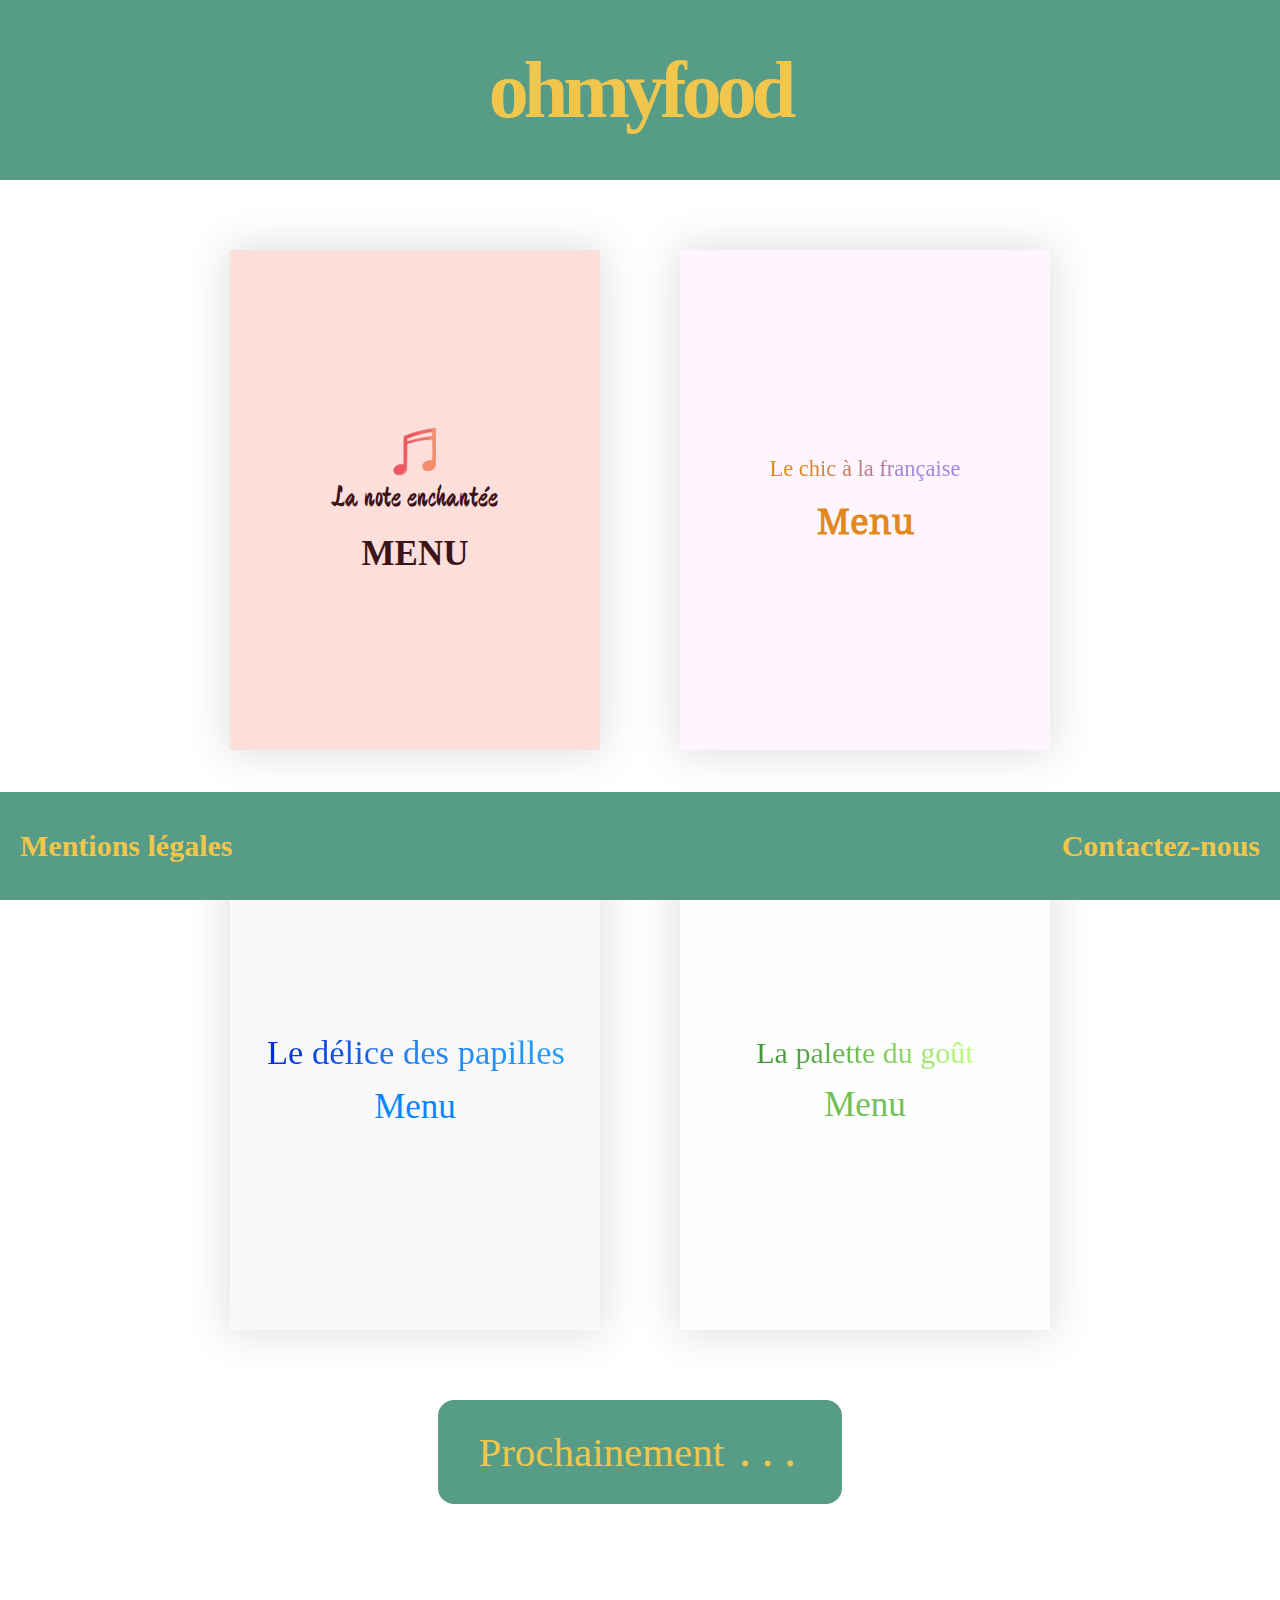
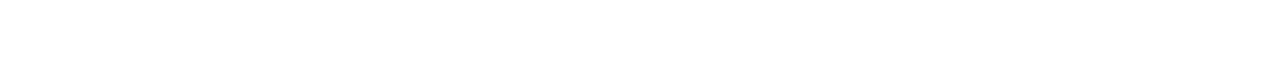
==== commit 0a2264c9: "changement animation points de suspension" ====
--- a/index.html
+++ b/index.html
@@ -16,54 +16,54 @@
 
 <!--******************** HEADER ********************-->
 
-<header class="main-header">
-    <h1 >
+<header>
+    <h1>
         <a href="index.html">ohmyfood</a>
     </h1>
 </header>
 
 <!--******************** MAIN ********************-->
 
-<main>
+<main class="menus">
 
     <!--*************** Section menus ***************-->
 
-    <section id="menus">
+    <section class="menus-items">
 
         <!--********** menu note **********-->
 
-        <a class="menus__menu-item item-note" href="menu1.html">
+        <a class="item item-note" href="menu1.html">
             <div class="zoom">
                 <img class="icon-note" src="images/note.svg" alt="note">
                 <h2>La note enchantée</h2>
-                <p class="menus__menu-title title-note">Menu</p>
+                <p class="item-title item-title-note">Menu</p>
             </div>
         </a>
 
         <!--********** menu chic **********-->
 
-        <a class="menus__menu-item item-chic" href="menu2.html">
+        <a class="item item-chic" href="menu2.html">
             <div class="zoom">
                 <h2>Le chic à la française</h2>
-                <p class="menus__menu-title title-chic">Menu</p>
+                <p class="item-title item-title-chic">Menu</p>
             </div>
         </a>
 
         <!--********** menu delice **********-->
 
-        <a class="menus__menu-item item-delice" href="menu3.html">
+        <a class="item item-delice" href="menu3.html">
             <div class="zoom">
                 <h2>Le délice des papilles</h2>
-                <p class="menus__menu-title title-delice">Menu</p>
+                <p class="item-title item-title-delice">Menu</p>
             </div>
         </a>
 
         <!--********** menu palette **********-->
 
-        <a class="menus__menu-item item-palette" href="menu4.html">
+        <a class="item item-palette" href="menu4.html">
             <div class="zoom">
                 <h2>La palette du goût</h2>
-                <p class="menus__menu-title title-palette">Menu</p>
+                <p class="item-title item-title-palette">Menu</p>
             </div>
         </a>
 
@@ -71,7 +71,7 @@
 
     <!--*************** Section soon ***************-->
 
-    <section id="soon">
+    <section class="soon">
         <h3>Prochainement</h3>
         <span class="dots">.</span>
         <span class="dots">.</span>
@@ -86,7 +86,7 @@
 
     <!--*************** Button link terms ***************-->
 
-    <a href="mentions.html" class="footer__button terms">Mentions légales</a>
+    <a href="mentions.html" class="button button-terms">Mentions légales</a>
 
     <!--*************** Separator ***************-->
 
@@ -94,7 +94,7 @@
 
     <!--*************** Button link contact ***************-->
 
-    <a href="mailto:babeth.lardiere@gmail.com" class="footer__button contact">Contactez-nous</a>
+    <a href="mailto:babeth.lardiere@gmail.com" class="button button-contact">Contactez-nous</a>
 
 </footer>
 
--- a/styles.css
+++ b/styles.css
@@ -15,7 +15,11 @@
     font-weight: 400;
     src: url("fonts/montserrat/montserrat-v14-latin-regular.eot"); /* IE9 Compat Modes */
     src: local("Montserrat Regular"), local("Montserrat-Regular"),
-    url("fonts/montserrat/montserrat-v14-latin-regular.eot?#iefix") format("embedded-opentype"), /* IE6-IE8 */ url("fonts/montserrat/montserrat-v14-latin-regular.woff2") format("woff2"), /* Super Modern Browsers */ url("fonts/montserrat/montserrat-v14-latin-regular.woff") format("woff"), /* Modern Browsers */ url("fonts/montserrat/montserrat-v14-latin-regular.ttf") format("truetype"), /* Safari, Android, iOS */ url("fonts/montserrat/montserrat-v14-latin-regular.svg#Montserrat") format("svg"); /* Legacy iOS */
+    url("fonts/montserrat/montserrat-v14-latin-regular.eot?#iefix") format("embedded-opentype"), /* IE6-IE8 */
+    url("fonts/montserrat/montserrat-v14-latin-regular.woff2") format("woff2"), /* Super Modern Browsers */
+    url("fonts/montserrat/montserrat-v14-latin-regular.woff") format("woff"), /* Modern Browsers */
+    url("fonts/montserrat/montserrat-v14-latin-regular.ttf") format("truetype"), /* Safari, Android, iOS */
+    url("fonts/montserrat/montserrat-v14-latin-regular.svg#Montserrat") format("svg"); /* Legacy iOS */
 }
 
 /* devonshire-regular - latin */
@@ -25,7 +29,11 @@
     font-weight: 400;
     src: url('fonts/devonshire/devonshire-v8-latin-regular.eot');/* IE9 Compat Modes */
     src: local("Devonshire-Regular"),
-    url("fonts/devonshire/devonshire-v8-latin-regular.eot?#iefix") format("embedded-opentype"), /*IE6-IE8*/ url("fonts/devonshire/devonshire-v8-latin-regular.woff2") format("woff2"), /* Super Modern Browsers */ url("fonts/devonshire/devonshire-v8-latin-regular.woff") format("woff"), /* Modern Browsers */ url("fonts/devonshire/devonshire-v8-latin-regular.ttf") format("truetype"), /* Safari, Android, iOS */ url("fonts/devonshire/devonshire-v8-latin-regular.svg#Devonshire") format("svg"); /* Legacy iOS */
+    url("fonts/devonshire/devonshire-v8-latin-regular.eot?#iefix") format("embedded-opentype"), /*IE6-IE8*/
+    url("fonts/devonshire/devonshire-v8-latin-regular.woff2") format("woff2"), /* Super Modern Browsers */
+    url("fonts/devonshire/devonshire-v8-latin-regular.woff") format("woff"), /* Modern Browsers */
+    url("fonts/devonshire/devonshire-v8-latin-regular.ttf") format("truetype"), /* Safari, Android, iOS*/
+    url('fonts/devonshire/devonshire-v8-latin-regular.svg#Devonshire') format("svg"); /* Legacy iOS */
 }
 
 /* croissant-one-regular - latin */
@@ -35,7 +43,11 @@
     font-weight: 400;
     src: url("fonts/croissant-one/croissant-one-v7-latin-regular.eot"); /* IE9 Compat Modes */
     src: local("Croissant One"), local('CroissantOne-Regular'),
-    url("fonts/croissant-one/croissant-one-v7-latin-regular.eot?#iefix") format("embedded-opentype"), /* IE6-IE8 */ url("fonts/croissant-one/croissant-one-v7-latin-regular.woff2") format("woff2"), /* Super Modern Browsers */ url("fonts/croissant-one/croissant-one-v7-latin-regular.woff") format("woff"), /* Modern Browsers */ url("fonts/croissant-one/croissant-one-v7-latin-regular.ttf") format("truetype"), /* Safari, Android, iOS */ url("fonts/croissant-one/croissant-one-v7-latin-regular.svg#CroissantOne") format("svg"); /* Legacy iOS */
+    url("fonts/croissant-one/croissant-one-v7-latin-regular.eot?#iefix") format("embedded-opentype"), /* IE6-IE8 */
+    url("fonts/croissant-one/croissant-one-v7-latin-regular.woff2") format("woff2"), /* Super Modern Browsers */
+    url("fonts/croissant-one/croissant-one-v7-latin-regular.woff") format("woff"), /* Modern Browsers */
+    url("fonts/croissant-one/croissant-one-v7-latin-regular.ttf") format("truetype"), /* Safari, Android, iOS */
+    url("fonts/croissant-one/croissant-one-v7-latin-regular.svg#CroissantOne") format("svg"); /* Legacy iOS */
 }
 
 /* noto-serif-regular - latin */
@@ -45,7 +57,11 @@
     font-weight: 400;
     src: url('/fonts/noto-serif/noto-serif-v8-latin-regular.eot'); /* IE9 Compat Modes */
     src: local('Noto Serif'), local('NotoSerif'),
-    url('/fonts/noto-serif/noto-serif-v8-latin-regular.eot?#iefix') format('embedded-opentype'), /* IE6-IE8 */ url('/fonts/noto-serif/noto-serif-v8-latin-regular.woff2') format('woff2'), /* Super Modern Browsers */ url('/fonts/noto-serif/noto-serif-v8-latin-regular.woff') format('woff'), /* Modern Browsers */ url('/fonts/noto-serif/noto-serif-v8-latin-regular.ttf') format('truetype'), /* Safari, Android, iOS */ url('/fonts/noto-serif/noto-serif-v8-latin-regular.svg#NotoSerif') format('svg'); /* Legacy iOS */
+    url('/fonts/noto-serif/noto-serif-v8-latin-regular.eot?#iefix') format('embedded-opentype'), /* IE6-IE8 */
+    url('/fonts/noto-serif/noto-serif-v8-latin-regular.woff2') format('woff2'), /* Super Modern Browsers */
+    url('/fonts/noto-serif/noto-serif-v8-latin-regular.woff') format('woff'), /* Modern Browsers */
+    url('/fonts/noto-serif/noto-serif-v8-latin-regular.ttf') format('truetype'), /* Safari, Android, iOS */
+    url('/fonts/noto-serif/noto-serif-v8-latin-regular.svg#NotoSerif') format('svg'); /* Legacy iOS */
 }
 
 /* dancing-script-regular - latin */
@@ -55,7 +71,11 @@
     font-weight: 400;
     src: url("fonts/dancing-script/dancing-script-v14-latin-regular.eot"); /* IE9 Compat Modes */
     src: local(""),
-    url("fonts/dancing-script/dancing-script-v14-latin-regular.eot?#iefix") format("embedded-opentype"), /* IE6-IE8 */ url("fonts/dancing-script/dancing-script-v14-latin-regular.woff2") format("woff2"), /* Super Modern Browsers */ url("fonts/dancing-script/dancing-script-v14-latin-regular.woff") format("woff"), /* Modern Browsers */ url("fonts/dancing-script/dancing-script-v14-latin-regular.ttf") format("truetype"), /* Safari, Android, iOS */ url("fonts/dancing-script/dancing-script-v14-latin-regular.svg#DancingScript") format("svg"); /* Legacy iOS */
+    url("fonts/dancing-script/dancing-script-v14-latin-regular.eot?#iefix") format("embedded-opentype"), /* IE6-IE8 */
+    url("fonts/dancing-script/dancing-script-v14-latin-regular.woff2") format("woff2"), /* Super Modern Browsers */
+    url("fonts/dancing-script/dancing-script-v14-latin-regular.woff") format("woff"), /* Modern Browsers */
+    url("fonts/dancing-script/dancing-script-v14-latin-regular.ttf") format("truetype"), /* Safari, Android, iOS */
+    url("fonts/dancing-script/dancing-script-v14-latin-regular.svg#DancingScript") format("svg"); /* Legacy iOS */
 }
 
 /* kaushan-script-regular - latin */
@@ -65,7 +85,22 @@
     font-weight: 400;
     src: url("fonts/kaushan-script/kaushan-script-v8-latin-regular.eot"); /* IE9 Compat Modes */
     src: local("Kaushan Script"), local("KaushanScript-Regular"),
-    url("fonts/kaushan-script/kaushan-script-v8-latin-regular.eot?#iefix") format("embedded-opentype"), /* IE6-IE8 */ url("fonts/kaushan-script/kaushan-script-v8-latin-regular.woff2") format("woff2"), /* Super Modern Browsers */ url("fonts/kaushan-script/kaushan-script-v8-latin-regular.woff") format("woff"), /* Modern Browsers */ url("fonts/kaushan-script/kaushan-script-v8-latin-regular.ttf") format("truetype"), /* Safari, Android, iOS */ url("fonts/kaushan-script/kaushan-script-v8-latin-regular.svg#KaushanScript") format("svg"); /* Legacy iOS */
+    url("fonts/kaushan-script/kaushan-script-v8-latin-regular.eot?#iefix") format("embedded-opentype"), /* IE6-IE8 */
+    url("fonts/kaushan-script/kaushan-script-v8-latin-regular.woff2") format("woff2"), /* Super Modern Browsers */
+    url("fonts/kaushan-script/kaushan-script-v8-latin-regular.woff") format("woff"), /* Modern Browsers */
+    url("fonts/kaushan-script/kaushan-script-v8-latin-regular.ttf") format("truetype"), /* Safari, Android, iOS */
+    url("fonts/kaushan-script/kaushan-script-v8-latin-regular.svg#KaushanScript") format("svg"); /* Legacy iOS */
+}
+
+/* segoe-print-regular - latin */
+@font-face {
+    font-family: "Segoe Print";
+    src: url("//db.onlinewebfonts.com/t/c455d94eee43dc4ceeb83c0c0fd0d4c8.eot");
+    src: url("//db.onlinewebfonts.com/t/c455d94eee43dc4ceeb83c0c0fd0d4c8.eot?#iefix") format("embedded-opentype"),
+    url("//db.onlinewebfonts.com/t/c455d94eee43dc4ceeb83c0c0fd0d4c8.woff2") format("woff2"),
+    url("//db.onlinewebfonts.com/t/c455d94eee43dc4ceeb83c0c0fd0d4c8.woff") format("woff"),
+    url("//db.onlinewebfonts.com/t/c455d94eee43dc4ceeb83c0c0fd0d4c8.ttf") format("truetype"),
+    url("//db.onlinewebfonts.com/t/c455d94eee43dc4ceeb83c0c0fd0d4c8.svg#Segoe Print") format("svg");
 }
 
 /******************** BODY ********************/
@@ -75,7 +110,7 @@
     flex-direction: column;
 }
 
-.main-header, footer, #soon {
+header, footer, .soon {
     font-family: Montserrat, serif;
     background-color: #569C87;
     color: #F1C64C;
@@ -98,11 +133,7 @@
     color: #F1C64C;
 }
 
-h2 {
-    font-weight: normal;
-}
-
-h3 {
+h2, h3 {
     font-weight: normal;
 }
 
@@ -127,7 +158,7 @@
 
 /******************** HEADER ********************/
 
-.main-header {
+header {
     min-height: 20vh;
     display: flex;
     align-items: center;
@@ -145,7 +176,7 @@
 
 /*************** Section menus ***************/
 
-#menus {
+.menus-items{
     display: flex;
     flex-wrap: wrap;
     justify-content: center;
@@ -153,7 +184,7 @@
     width: 80%;
 }
 
-.menus__menu-item {
+.item {
     box-shadow: 0 0 40px 5px #E2E2E2;
     width: 370px;
     height: 500px;
@@ -178,7 +209,7 @@
     opacity: 0.3;
 }
 
-.menus__menu-title {
+.item-title {
     margin-top: 15px;
     font-family: "Segoe Print", serif;
     font-size: 35px;
@@ -201,7 +232,7 @@
     color: #3D1319;
 }
 
-.title-note {
+.item-title-note {
     text-transform: uppercase;
     font-weight: bold;
 }
@@ -222,7 +253,7 @@
     -webkit-text-fill-color: transparent;
 }
 
-.title-chic {
+.item-title-chic {
     font-family: "Noto Serif", serif;
 }
 
@@ -236,6 +267,7 @@
 }
 
 .item-delice h2 {
+    padding-left: 2px;
     background: -webkit-linear-gradient(left, #0228DD, #2782F2, #229DF9);
     -webkit-background-clip: text;
     -webkit-text-fill-color: transparent;
@@ -258,7 +290,7 @@
 
 /*************** Section soon ***************/
 
-#soon {
+.soon {
     display: flex;
     font-size: 35px;
     padding: 20px 40px;
@@ -268,20 +300,16 @@
     margin-bottom: 70px;
 }
 
-#soon h3 {
+.soon h3 {
     padding-right: 10px;
 }
 
 .dots {
     font-size: 50px;
     margin-bottom: 6px;
-    padding-left: 5px;
-    padding-right: 5px;
-
-    animation-name: bounce;
-    animation-duration: 1.5s;
-    animation-iteration-count: infinite;
-    animation-timing-function: linear;
+    padding: 0 5px;
+
+    animation : disappear 1.5s infinite linear;
 }
 
 .dots:nth-child(3) {
@@ -292,27 +320,15 @@
     animation-delay: 0.6s;
 }
 
-@keyframes bounce {
+@keyframes disappear {
     0% {
-        transform: scale(1, 1) translateY(0);
-    }
-    10% {
-        transform: scale(1.1, 0.9) translateY(0);
-    }
-    30% {
-        transform: scale(0.9, 1.1) translateY(-0.3em);
-    }
-    60% {
-        transform: scale(1.05, 0.95) translateY(0);
-    }
-    70% {
-        transform: scale(1, 1) translateY(0);
-    }
-    95% {
-        transform: scale(1.1, 0.9) translateY(0);
+        opacity: 1;
+    }
+    50% {
+        opacity: 0;
     }
     100% {
-        transform: scale(1.05, 0.95) translateY(0);
+        opacity: 1;
     }
 }
 
@@ -325,17 +341,16 @@
     align-items: center;
     position: sticky;
     bottom: 0;
-    padding-left: 20px;
-    padding-right: 20px;
-}
-
-.footer__button {
+    padding: 0 20px;
+}
+
+.button {
     color: #F1C64C;
     font-size: 30px;
     font-weight: bold;
 }
 
-.footer__button:hover {
+.button:hover {
     animation: wiggle 100ms ease-in-out 8 alternate;
 }
 
@@ -357,26 +372,25 @@
 }
 /******************** DETAILED MENUS ********************/
 
-.menu__menu-main-heading {
+.card-heading {
     font-family: Montserrat, serif;
     font-size: 40px;
     font-weight: bold;
-    padding-top: 35px;
-    padding-bottom: 25px;
-}
-
-/*************** Header detailed menus ***************/
-
-.menu__menu-heading-top {
+    padding: 35px 0 25px;
+}
+
+/*************** Top detailed menus ***************/
+
+.card-details-heading-top {
     display: flex;
     flex-direction: column;
     align-items: center;
     padding-bottom: 65px;
 }
 
-/********** header menu note **********/
-
-header .icon-note {
+/********** top menu note **********/
+
+.icon-note-top {
     width: 80px;
 }
 
@@ -389,7 +403,7 @@
     font-size: 50px;
 }
 
-/********** header menu chic **********/
+/********** top menu chic **********/
 
 .top-chic {
     font-family: "Croissant One", serif;
@@ -399,7 +413,7 @@
     -webkit-text-fill-color: transparent;
 }
 
-/********** header menu delice **********/
+/********* top menu delice **********/
 
 .top-delice {
     font-family: "Dancing Script", serif;
@@ -409,7 +423,7 @@
     -webkit-text-fill-color: transparent;
 }
 
-/********** header menu palette **********/
+/********** top menu palette **********/
 
 .top-palette {
     font-family: "Kaushan Script", serif;
@@ -421,42 +435,37 @@
 
 /*************** Section detailed menus ***************/
 
-.menu__menu-details {
+.card-details {
     display: flex;
     flex-direction: column;
     box-shadow: 0 0 35px 10px #E2E2E2;
     font-family: "Segoe Print", serif;
     font-size: 20px;
     width: 60%;
-    padding-top: 80px;
-    padding-bottom: 80px;
+    padding: 80px 50px;
     margin-bottom: 60px;
 }
 
-.menu__menu-details-title {
+.card-details-title {
     display: flex;
     justify-content: space-between;
-    padding-top: 40px;
-    padding-bottom: 40px;
+    padding: 40px 0;
 }
 
 .line-left {
-    width: 35%;
-    padding-left: 70px;
+    width: 32%;
+    padding-right: 10px;
 }
 
 .line-right {
-    width: 35%;
-    padding-right: 70px;
-}
-
-.menu__menu-details p {
+    width: 32%;
+    padding-left: 10px;
+}
+
+.card-details-choice p {
     display: flex;
     justify-content: space-between;
-    font-size: 18px;
     padding-bottom: 20px;
-    padding-right: 70px;
-    padding-left: 70px;
 }
 
 .choice {
@@ -480,10 +489,6 @@
     background-color: #3D1319;
 }
 
-.dessert-note h4::after {
-    height: 7%;
-}
-
 /********** detailed menu chic **********/
 
 .details-chic {
@@ -493,11 +498,6 @@
 
 .details-chic p {
     font-size: 20px;
-    padding-bottom: 20px;
-}
-
-.details-chic h4::after {
-    height: 8%;
 }
 
 .starter-chic {
@@ -532,17 +532,14 @@
 
 .starter-delice h4::after {
     background-color: #0228DD;
-    height: 3px;
 }
 
 .dish-delice h4::after {
     background-color: #2782F2;
-    height: 3px;
 }
 
 .dessert-delice h4::after {
     background-color: #229DF9;
-    height: 3px;
 }
 
 /********** detailed menu palette **********/
@@ -553,22 +550,19 @@
 
 .starter-palette h4::after {
     background-color: #3F933A;
-    height: 3px;
 }
 
 .dish-palette h4::after {
     background-color: #73C058;
-    height: 3px;
 }
 
 .dessert-palette h4::after {
     background-color: #BEFF7F;
-    height: 7%;
 }
 
 /*************** Bottom detailed menus ***************/
 
-.menu__menu-heading-bottom {
+.card-details-heading-bottom {
     display: flex;
     justify-content: center;
     padding: 40px;
@@ -576,7 +570,7 @@
 
 /********** bottom menu note **********/
 
-.bottom-note .icon-note {
+.icon-note-bottom {
     width: 60px;
     padding-right: 10px;
 }
@@ -592,7 +586,7 @@
 
 /******************** TERMS ********************/
 
-#terms {
+.terms-articles {
     width: 80%;
     font-family: Montserrat, serif;
     font-size: 20px;
@@ -600,14 +594,13 @@
     padding-bottom: 30px;
 }
 
-#terms h2 {
+.terms h2 {
     font-weight: bold;
     text-align: center;
-    padding-top: 30px;
-    padding-bottom: 30px;
-}
-
-#terms h2::after {
+    padding: 30px 0;
+}
+
+.terms h2::after {
     content: "";
     display: block;
     width: 0;
@@ -616,7 +609,7 @@
     transition: all 0.3s ease-in-out;
 }
 
-#terms h2:hover::after {
+.terms h2:hover::after {
     width: 100%;
     visibility: visible;
     background-color: #569C87;
@@ -630,7 +623,7 @@
 
 /***** menus *****/
 
-    .menu__menu-details {
+    .card-details {
         width: 80%;
     }
 }
@@ -639,7 +632,7 @@
 
 /***** home *****/
 
-    #menus {
+    .menus-items {
         width: 100%;
     }
 
@@ -664,7 +657,7 @@
 
 /***** menus *****/
 
-    .menu__menu-details {
+    .card-details {
         width: 85%;
     }
 }
@@ -677,22 +670,21 @@
         font-size: 75px;
     }
 
-    #menus {
+    .menus-items {
         justify-content: space-around;
     }
 
-    .menus__menu-item {
+    .item {
         width: 320px;
         height: 470px;
-        margin-left: 0;
-        margin-right: 0;
+        margin: 40px 0;
     }
 
     .zoom:hover {
         transform: scale(1.2);
     }
 
-    #soon {
+    .soon {
         font-size: 30px;
         padding: 20px 30px;
     }
@@ -702,13 +694,13 @@
         margin: 0;
     }
 
-    .footer__button {
+    .button {
         font-size: 25px;
     }
 
 /***** menus *****/
 
-    .menu__menu-main-heading {
+    .card-heading {
         font-size: 35px;
     }
 
@@ -716,15 +708,8 @@
         font-size: 18px;
     }
 
-    .line-left, .line-right {
-        padding-left: 40px;
-        padding-right: 40px;
-    }
-
-    .menu__menu-details p {
+    .card-details p {
         font-size: 16px;
-        padding-left: 40px;
-        padding-right: 40px;
     }
 
     .price {
@@ -733,7 +718,7 @@
 
     /*** note ***/
 
-    header .icon-note {
+    .icon-note-top {
         width: 60px;
     }
 
@@ -741,7 +726,7 @@
         font-size: 40px;
     }
 
-    .bottom .icon-note {
+    .icon-note-bottom {
         width: 50px;
     }
 
@@ -761,7 +746,7 @@
         font-size: 50px;
     }
 
-    .details-delice h4, .details-delice span {
+    .details-delice span {
         font-size: 18px;
     }
 
@@ -781,11 +766,11 @@
 
 /***** terms *****/
 
-    #terms {
+    .terms {
         font-size: 16px;
     }
 
-    #terms h2 {
+    .terms h2 {
         font-size: 22px;
     }
 }
@@ -800,17 +785,17 @@
         font-size: 65px;
     }
 
-    .menus__menu-item {
+    .item {
         width: 390px;
     }
 
 /***** menus *****/
 
-    .menu__menu-main-heading {
+    .card-heading {
         font-size: 30px;
     }
 
-    .menu__menu-heading-top {
+    .card-details-heading-top {
         padding-bottom: 45px;
     }
 
@@ -818,10 +803,8 @@
         font-size: 16px;
     }
 
-    .menu__menu-details p {
+    .card-details p {
         font-size: 14px;
-        padding-left: 40px;
-        padding-right: 40px;
     }
 
     .price {
@@ -830,7 +813,7 @@
 
     /*** note ***/
 
-    header .icon-note {
+    .icon-note-top {
         width: 50px;
     }
 
@@ -839,11 +822,10 @@
     }
 
     .details-note {
-        padding-top: 60px;
-        padding-bottom: 0;
-    }
-
-    .bottom .icon-note {
+        padding: 60px 0 0;
+    }
+
+    .icon-note-bottom {
         width: 40px;
     }
 
@@ -900,7 +882,7 @@
         font-size: 60px;
     }
 
-    #soon h3 {
+    .soon h3 {
         font-size: 25px;
     }
 
@@ -908,10 +890,9 @@
         flex-direction: column;
     }
 
-    .footer__button {
+    .button {
         font-size: 20px;
-        padding-top: 10px;
-        padding-bottom: 10px;
+        padding: 10px 0;
     }
 
     hr {
@@ -920,37 +901,29 @@
 
 /***** menus *****/
 
-    .menu__menu-main-heading {
+    .card-heading {
         font-size: 25px;
     }
 
-    .menu__menu-details {
-        padding-top: 40px;
-        padding-bottom: 40px;
-    }
-
-    .menu__menu-heading-top {
+    .card-details {
+        padding: 30px 20px;
+    }
+
+    .card-details-heading-top {
         padding-bottom: 25px;
     }
 
-    .menu__menu-details-title {
-        padding-top: 20px;
-        padding-bottom: 20px;
+    .card-details-title {
+        padding: 20px 0;
     }
 
     .line-left, .line-right {
-        padding-left: 20px;
-        padding-right: 20px;
-    }
-
-    .menu__menu-details p {
-        padding-left: 20px;
-        padding-right: 20px;
+        width: 30%;
     }
 
     /*** note ***/
 
-    header .icon-note {
+    .icon-note-top {
         width: 40px;
     }
 
@@ -958,9 +931,13 @@
         font-size: 30px;
     }
 
+    .bottom-note h3 {
+        font-size: 25px;
+    }
+
     /*** chic ***/
 
-    .top-chic {
+    .top-chic h3 {
         font-size: 20px;
     }
 
@@ -1003,11 +980,11 @@
         font-size: 50px;
     }
 
-    #menus {
+    .menus-items {
         padding: 0;
     }
 
-    .menus__menu-item {
+    .item {
         width: 300px;
         height: 420px;
         margin-bottom: 0;
@@ -1017,30 +994,29 @@
         transform: scale(1.05);
     }
 
-    #soon {
+    .soon {
         font-size: 20px;
         padding: 20px;
-        margin-top: 40px;
-        margin-bottom: 40px;
+        margin: 40px 0;
     }
 
 /***** menus *****/
 
-    .menu__menu-main-heading {
+    .card-heading {
         font-size: 20px;
     }
 
-    .menu__menu-details {
+    .card-details {
         width: 95%;
     }
 
-    .footer__button {
+    .button {
         font-size: 15px;
     }
 
     /*** note ***/
 
-    header .icon-note {
+    .icon-note-top {
         width: 30px;
     }
 
@@ -1056,12 +1032,12 @@
         font-size: 12px;
     }
 
-    .bottom-note .icon-note {
+    .icon-note-bottom {
         width: 35px;
     }
 
     .bottom-note h3 {
-        font-size: 25px;
+        font-size: 20px;
     }
 
     /*** chic ***/
@@ -1100,11 +1076,11 @@
 
 /***** terms *****/
 
-    #terms {
+    .terms {
         font-size: 14px;
     }
 
-    #terms h2 {
+    .terms h2 {
         font-size: 20px;
     }
 }
